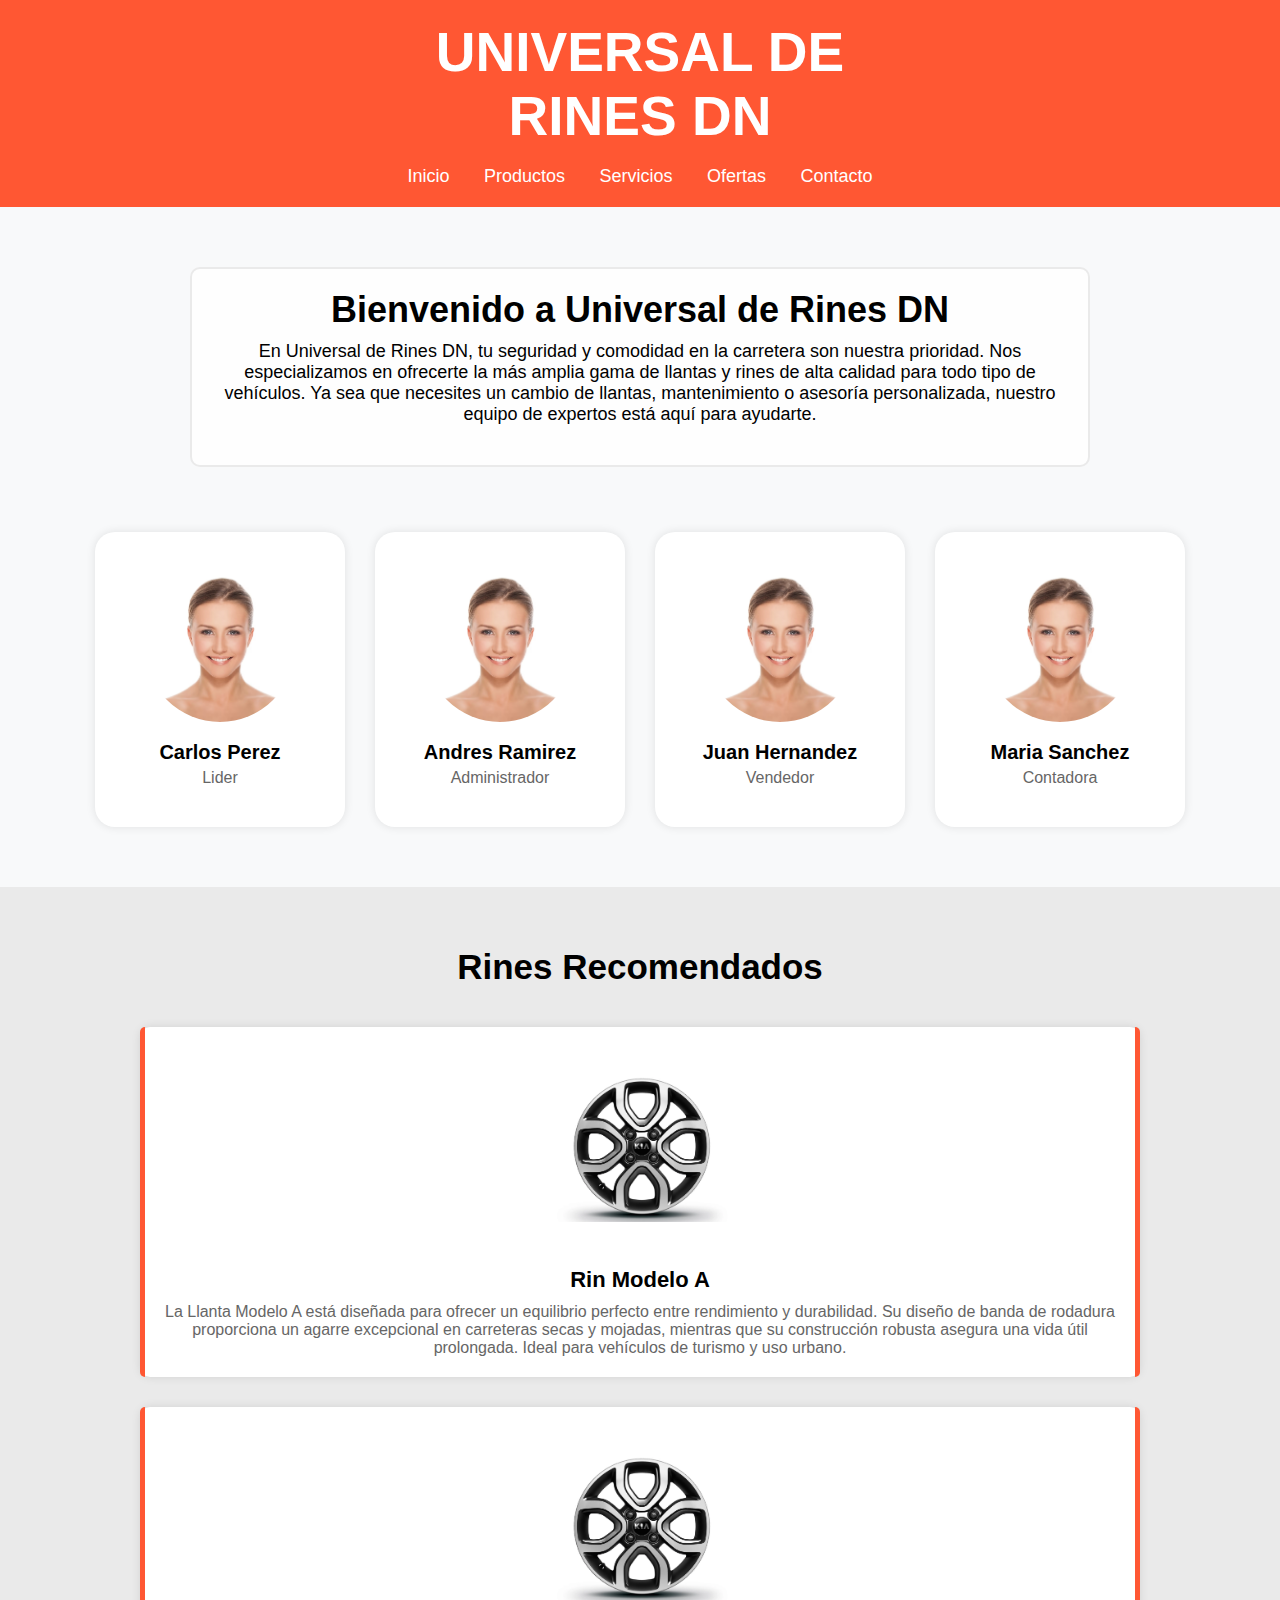
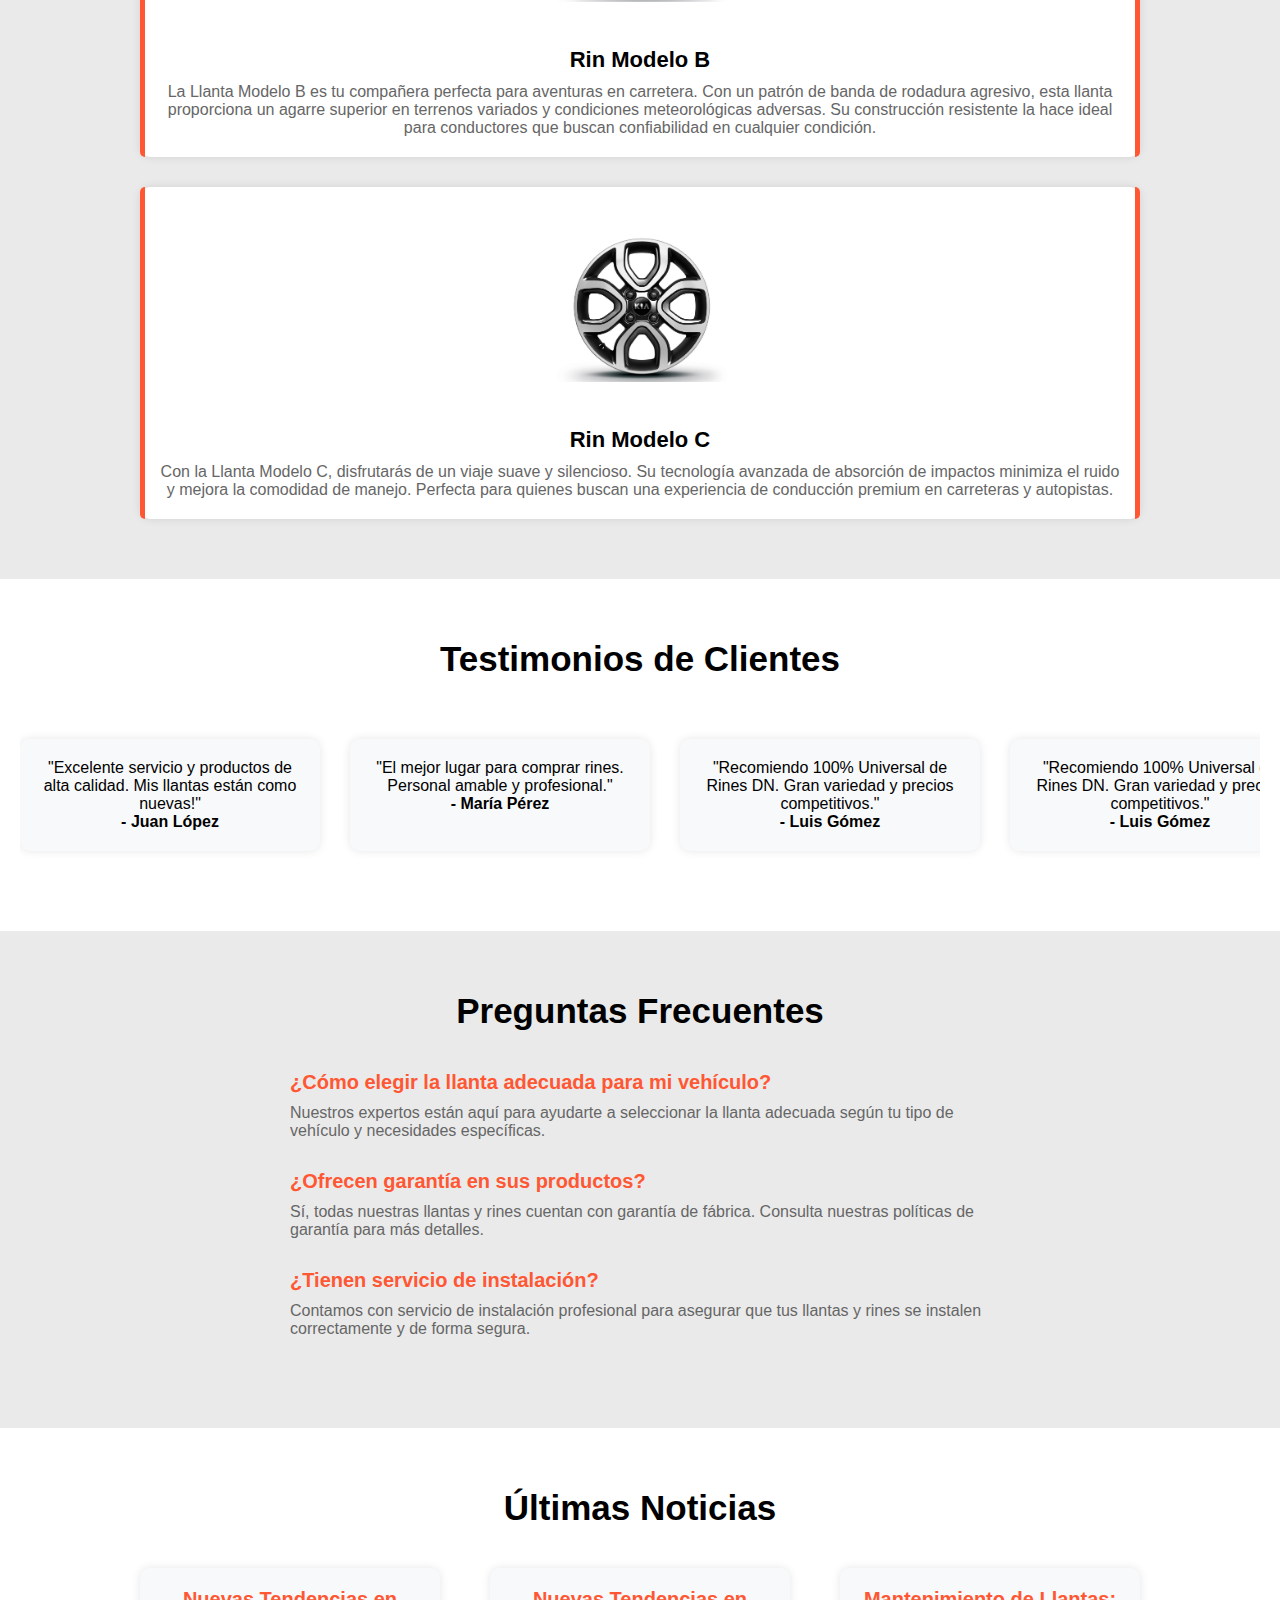
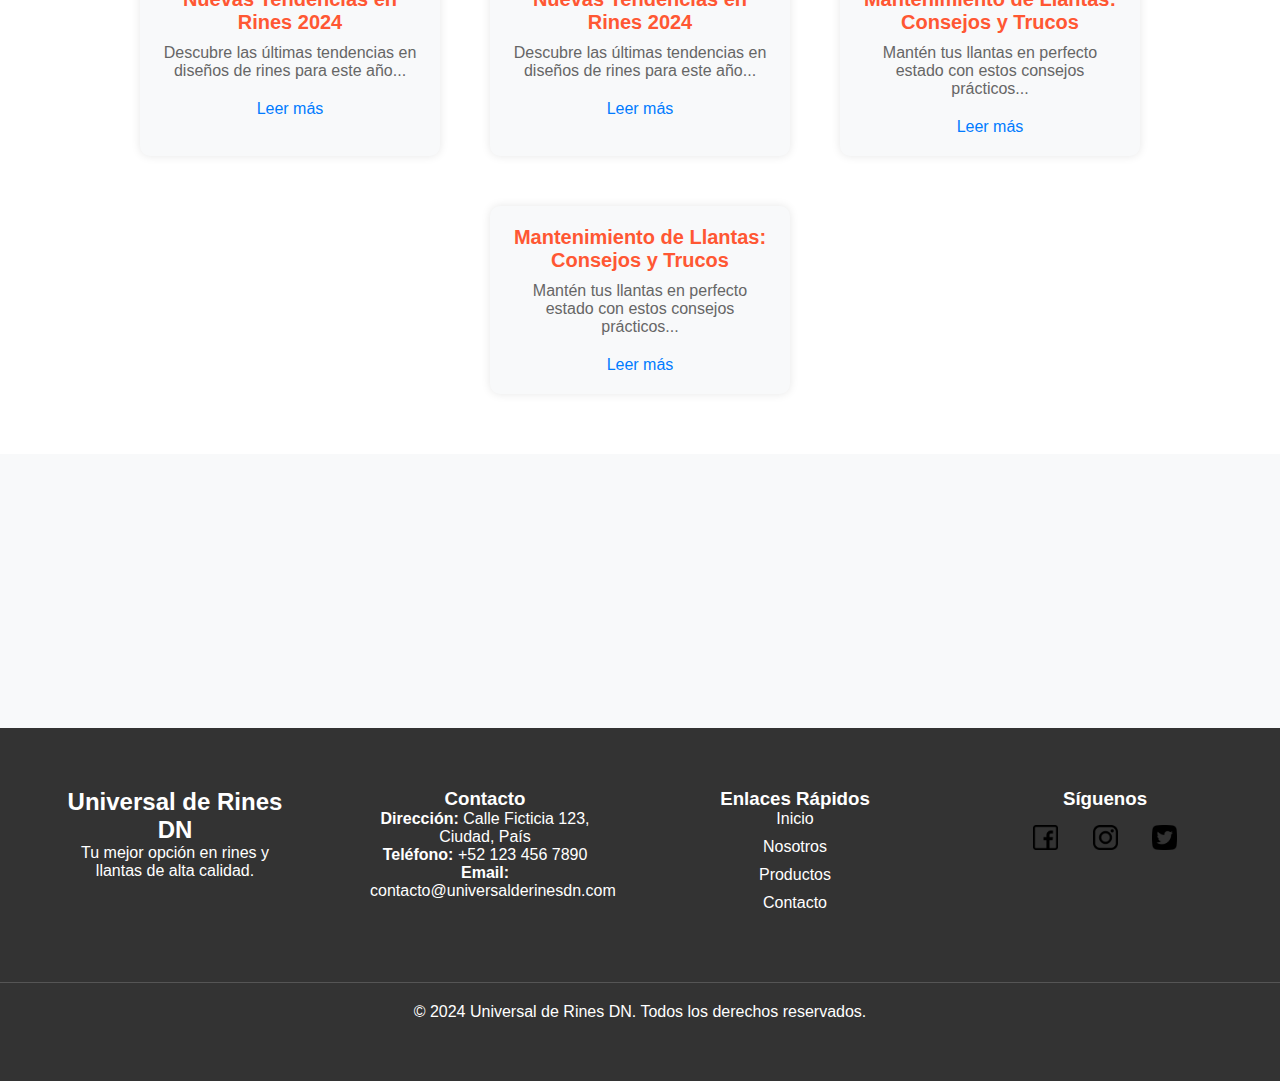
==== index.html @ 02763b5c "actualizacion compras" ====
<!DOCTYPE html>
<html lang="es">
<head> 
    <meta charset="UTF-8">
    <meta name="viewport" content="width=device-width, initial-scale=1.0">
    <title>Universal de Rines DN</title>
    <link rel="stylesheet" href="styles.css">
    <link rel="stylesheet" href="https://cdnjs.cloudflare.com/ajax/libs/font-awesome/5.15.3/css/all.min.css">
</head>
<body>
    <header>
        <div class="logo">
            <h1>UNIVERSAL DE<br> RINES DN</h1>
        </div>
        <nav>
            <ul class="menu">
                <li><a href="#inicio">Inicio</a></li>
                <li class="submenu">
                    <a href=>Productos</a>
                    <ul class="dropdown">
                        <li><a href="productos.html">Llantas</a></li>
                        <li><a href="productos2.html">Rines</a></li>
                    </ul>
                </li>
                <li><a href="#servicios">Servicios</a></li>
                <li><a href="#ofertas">Ofertas</a></li>
                <li><a href="https://api.whatsapp.com/send?phone=+573106660080&text=Hola%2C%20estoy%20interesado%20en%20los%20neum%C3%A1ticos%20y%20rines%20que%20ofrecen.
                    %20%C2%BFPodr%C3%ADan%20proporcionarme%20m%C3%A1s%20informaci%C3%B3n%20sobre%20los%20modelos%20disponibles%2C%20precios%20y%20promociones%20actuales%3F%20Gracias." target="_blank">Contacto</a></li>
            </ul>
            <div class="menu-toggle" onclick="toggleMenu()"><i class="fas fa-bars"></i></div>
        </nav>
    </header>
    <section id="inicio" class="hero">
        <div class="hero-content">
            <h2>Bienvenido a Universal de Rines DN</h2>
            <p>En Universal de Rines DN, tu seguridad y comodidad en la carretera son nuestra prioridad. Nos especializamos en ofrecerte la más amplia gama de llantas y rines de alta calidad para todo tipo de vehículos. 
                Ya sea que necesites un cambio de llantas, mantenimiento o asesoría personalizada, nuestro equipo de expertos está aquí para ayudarte.</p>
        </div>
    </section>
    <section id="empleados" class="empleados">
        <div class="empleados-grid">
            <div class="empleado">
                <img src="images/empleada.jpg" alt="Empleado 1">
                <h3>Carlos Perez</h3>
                <p>Lider</p>
            </div>
            <div class="empleado">
                <img src="images/empleada.jpg" alt="Empleado 2">
                <h3>Andres Ramirez</h3>
                <p>Administrador</p>
            </div>
            <div class="empleado">
                <img src="images/empleada.jpg" alt="Empleado 3">
                <h3>Juan Hernandez</h3>
                <p>Vendedor</p>
            </div>
            <div class="empleado">
                <img src="images/empleada.jpg" alt="Empleado 4">
                <h3>Maria Sanchez</h3>
                <p>Contadora</p>
            </div>
        </div>
    </section>
    <section id="recomendados" class="productos">
        <h1>Rines Recomendados</h1>
        <div class="productos-grid">
            <div class="producto">
                <img src="images/rin2.webp" alt="Llanta 1">
                <div class="producto-info">
                    <h3>Rin Modelo A</h3>
                    <p>La Llanta Modelo A está diseñada para ofrecer un equilibrio perfecto entre rendimiento y durabilidad. Su diseño de banda de rodadura proporciona 
                        un agarre excepcional en carreteras secas y mojadas, mientras que su construcción robusta asegura una vida útil prolongada. Ideal para vehículos de turismo 
                        y uso urbano.</p>
                </div>
            </div>
            <div class="producto">
                <img src="images/rin2.webp" alt="Llanta 2">
                <div class="producto-info">
                    <h3>Rin Modelo B</h3>
                    <p>La Llanta Modelo B es tu compañera perfecta para aventuras en carretera. Con un patrón de banda de rodadura agresivo, esta llanta proporciona un agarre superior 
                        en terrenos variados y condiciones meteorológicas adversas. Su construcción resistente la hace ideal para conductores que buscan confiabilidad en cualquier condición.</p>
                </div>
            </div>
            <div class="producto">
                <img src="images/rin2.webp" alt="Llanta 3">
                <div class="producto-info">
                    <h3>Rin Modelo C</h3>
                    <p>Con la Llanta Modelo C, disfrutarás de un viaje suave y silencioso. Su tecnología avanzada de absorción de impactos minimiza el ruido y mejora 
                        la comodidad de manejo. Perfecta para quienes buscan una experiencia de conducción premium en carreteras y autopistas.</p>
                </div>
            </div>
        </div>
    </section>
    <section id="testimonios" class="testimonios">
        <h2>Testimonios de Clientes</h2>

        <div class="carousel">
            <div class="carousel-container">
                <div class="carousel-slide">
                    <div class="testimonio">
                        <p>"Excelente servicio y productos de alta calidad. Mis llantas están como nuevas!"</p>
                        <h4>- Juan López</h4>
                    </div>
                    <div class="testimonio">
                        <p>"El mejor lugar para comprar rines. Personal amable y profesional."</p>
                        <h4>- María Pérez</h4>
                    </div>
                    <div class="testimonio">
                        <p>"Recomiendo 100% Universal de Rines DN. Gran variedad y precios competitivos."</p>
                        <h4>- Luis Gómez</h4>
                    </div>
                    <div class="testimonio">
                        <p>"Recomiendo 100% Universal de Rines DN. Gran variedad y precios competitivos."</p>
                        <h4>- Luis Gómez</h4>
                    </div>
                    <div class="testimonio">
                        <p>"Recomiendo 100% Universal de Rines DN. Gran variedad y precios competitivos."</p>
                        <h4>- Luis Gómez</h4>
                    </div>
                    <div class="testimonio">
                        <p>"Recomiendo 100% Universal de Rines DN. Gran variedad y precios competitivos."</p>
                        <h4>- Luis Gómez</h4>
                    </div>
                    <div class="testimonio">
                        <p>"Recomiendo 100% Universal de Rines DN. Gran variedad y precios competitivos."</p>
                        <h4>- Luis Gómez</h4>
                    </div>
                    <div class="testimonio">
                        <p>"Recomiendo 100% Universal de Rines DN. Gran variedad y precios competitivos."</p>
                        <h4>- Luis Gómez</h4>
                    </div>
                    <div class="testimonio">
                        <p>"Recomiendo 100% Universal de Rines DN. Gran variedad y precios competitivos."</p>
                        <h4>- Luis Gómez</h4>
                    </div>
                    <div class="testimonio">
                        <p>"Recomiendo 100% Universal de Rines DN. Gran variedad y precios competitivos."</p>
                        <h4>- Luis Gómez</h4>
                    </div>
                    <div class="testimonio">
                        <p>"Recomiendo 100% Universal de Rines DN. Gran variedad y precios competitivos."</p>
                        <h4>- Luis Gómez</h4>
                    </div>
                    <div class="testimonio">
                        <p>"Recomiendo 100% Universal de Rines DN. Gran variedad y precios competitivos."</p>
                        <h4>- Luis Gómez</h4>
                    </div>
                    <div class="testimonio">
                        <p>"Recomiendo 100% Universal de Rines DN. Gran variedad y precios competitivos."</p>
                        <h4>- Luis Gómez</h4>
                    </div>
                    <div class="testimonio">
                        <p>"Recomiendo 100% Universal de Rines DN. Gran variedad y precios competitivos."</p>
                        <h4>- Luis Gómez</h4>
                    </div>
                    <div class="testimonio">
                        <p>"Recomiendo 100% Universal de Rines DN. Gran variedad y precios competitivos."</p>
                        <h4>- Luis Gómez</h4>
                    </div>
                    <div class="testimonio">
                        <p>"Recomiendo 100% Universal de Rines DN. Gran variedad y precios competitivos."</p>
                        <h4>- Luis Gómez</h4>
                    </div>
                    <div class="testimonio">
                        <p>"Recomiendo 100% Universal de Rines DN. Gran variedad y precios competitivos."</p>
                        <h4>- Luis Gómez</h4>
                    </div>
                    <div class="testimonio">
                        <p>"Recomiendo 100% Universal de Rines DN. Gran variedad y precios competitivos."</p>
                        <h4>- zarabanda Gómez</h4>
                    </div>
                </div>
            </div>
        </div>
    </section>
    
    <section id="faq" class="faq">
        <h2>Preguntas Frecuentes</h2>
        <div class="faq-item">
            <h3>¿Cómo elegir la llanta adecuada para mi vehículo?</h3>
            <p>Nuestros expertos están aquí para ayudarte a seleccionar la llanta adecuada según tu tipo de vehículo y necesidades específicas.</p>
        </div>
        <div class="faq-item">
            <h3>¿Ofrecen garantía en sus productos?</h3>
            <p>Sí, todas nuestras llantas y rines cuentan con garantía de fábrica. Consulta nuestras políticas de garantía para más detalles.</p>
        </div>
        <div class="faq-item">
            <h3>¿Tienen servicio de instalación?</h3>
            <p>Contamos con servicio de instalación profesional para asegurar que tus llantas y rines se instalen correctamente y de forma segura.</p>
        </div>
        
    </section>
    <section id="blog" class="blog">
        <h2>Últimas Noticias</h2>
        <div class="blog-grid">
            <div class="blog-post">
                <h3>Nuevas Tendencias en Rines 2024</h3>
                <p>Descubre las últimas tendencias en diseños de rines para este año...</p>
                <a href="#">Leer más</a>
            </div>
            <div class="blog-post">
                <h3>Nuevas Tendencias en Rines 2024</h3>
                <p>Descubre las últimas tendencias en diseños de rines para este año...</p>
                <a href="#">Leer más</a>
            </div>
            <div class="blog-post">
                <h3>Mantenimiento de Llantas: Consejos y Trucos</h3>
                <p>Mantén tus llantas en perfecto estado con estos consejos prácticos...</p>
                <a href="#">Leer más</a>
            </div>
            <div class="blog-post">
                <h3>Mantenimiento de Llantas: Consejos y Trucos</h3>
                <p>Mantén tus llantas en perfecto estado con estos consejos prácticos...</p>
                <a href="#">Leer más</a>
            </div>
        </div>
    </section>
    <section id="ubicacion" class="ubicacion">
        <div class="mapa">
            <iframe src="https://www.google.com/maps/embed?pb=!1m18!1m12!1m3!1d3976.944146346082!2d-74.0933373250213!3d4.604024295370647!2m3!1f0!2f0!3f0!3m2!1i1024!2i768!4f13.1!3m3!1m2!1s0x8e3f99124526bf17%3A0x3423709b06909de4!2suniversal%20de%20rines!5e0!3m2!1ses!2sco!4v1722051240445!5m2!1ses!2sco" 
            width="1880" height="270" style="border:0;" allowfullscreen="" loading="lazy" referrerpolicy="no-referrer-when-downgrade"></iframe>
        </div>
    </section>
    <footer style="background-color: #333; color: #fff; padding: 40px 0;">
        <div style="max-width: 1200px; margin: 0 auto; display: flex; justify-content: space-between; flex-wrap: wrap; gap: 40px;">
            <!-- Logo y Nombre de la Empresa -->
            <div style="flex: 1; min-width: 250px; padding: 20px;">
                <h2>Universal de Rines DN</h2>
                <p>Tu mejor opción en rines y llantas de alta calidad.</p>
            </div>
    
            <!-- Información de Contacto -->
            <div style="flex: 1; min-width: 250px; padding: 20px;">
                <h3>Contacto</h3>
                <p><strong>Dirección:</strong> Calle Ficticia 123, Ciudad, País</p>
                <p><strong>Teléfono:</strong> +52 123 456 7890</p>
                <p><strong>Email:</strong> contacto@universalderinesdn.com</p>
            </div>
    
            <!-- Enlaces Rápidos -->
            <div style="flex: 1; min-width: 250px; padding: 20px;">
                <h3>Enlaces Rápidos</h3>
                <ul style="list-style: none; padding: 0;">
                    <li style="margin-bottom: 10px;"><a href="#home" style="color: #fff; text-decoration: none;">Inicio</a></li>
                    <li style="margin-bottom: 10px;"><a href="#about" style="color: #fff; text-decoration: none;">Nosotros</a></li>
                    <li style="margin-bottom: 10px;"><a href="#products" style="color: #fff; text-decoration: none;">Productos</a></li>
                    <li style="margin-bottom: 10px;"><a href="#contact" style="color: #fff; text-decoration: none;">Contacto</a></li>
                </ul>
            </div>
    
            <!-- Redes Sociales -->
            <div style="flex: 1; min-width: 250px; padding: 20px; text-align: center;">
                <h3>Síguenos</h3>
                <a href="https://facebook.com" target="_blank" style="margin: 0 15px; text-decoration: none;">
                    <img src="images/facebook.png" alt="Facebook" style="width: 25px; margin-top: 15px;">
                </a>
                <a href="https://instagram.com" target="_blank" style="margin: 0 15px; text-decoration: none;">
                    <img src="images/logotipo-de-instagram.png" alt="Instagram" style="width: 25px; ">
                </a>
                <a href="https://twitter.com" target="_blank" style="margin: 0 15px;">
                    <img src="images/gorjeo.png" alt="Twitter" style="width: 25px;">
                </a>
            </div>
        </div>
        
        <!-- Derechos de Autor -->
        <div style="text-align: center; padding: 20px; border-top: 1px solid #555; margin-top: 40px;">
            <p>&copy; 2024 Universal de Rines DN. Todos los derechos reservados.</p>
        </div>
    </footer>
    
    
    <script src="scripts.js"></script>

                        
</body>
</html>
---- styles.css ----
/* Reset de CSS */
* {
    margin: 0;
    padding: 0;
    box-sizing: border-box;
}

body {   
    font-family: 'Segoe UI', Tahoma, Geneva, Verdana, sans-serif;
    background-color: #f8f9fa;
}
/*holaa */
header {
    background-color: #FF5733;
    color: #fff;
    padding: 20px 0;
    position: relative;
}

.logo {
    text-align: center;
    margin-bottom: 18px;
}

.logo h1 {
    font-size: 55px;
    margin: 0;
}

nav {
    text-align: center;
}

.menu {
    list-style-type: none;
    padding: 0;
}

.menu li {
    display: inline-block;
    margin: 0 15px;
    position: relative;
}

.menu a {
    color: #fff;
    text-decoration: none;
    font-size: 18px;
    transition: color 0.3s ease;
}

.menu a:hover {
    color: #ffc107;
}

/* Menu Toggle for Mobile */
.menu-toggle {
    display: none;
    color: #fff;
    font-size: 24px;
    cursor: pointer;
    position: absolute;
    left: 20px;
    top: 1px;
}

@media (max-width: 768px) {
    .menu li {
        display: block;
        margin: 10px 0;
    }
    
    .menu {
        display: none;
    }
    
    .menu.active {
        display: block;
        background-color: #FF5733;
        padding: 20px 0;
    }

    .menu-toggle {
        display: block;
    }
}

/* Animation for hover effect */
.menu li::after {
    content: '';
    display: block;
    width: 0;
    height: 2px;
    background: #ffc107;
    transition: width .3s;
    position: absolute;
    bottom: -5px;
    left: 0;
}

.menu li:hover::after {
    width: 100%;
}

.submenu:hover .dropdown {
    display: block;
    opacity: 1;
    transform: translateY(0);
}

.dropdown {
    display: none;
    position: absolute;
    top: 100%;
    left: 0;
    background-color: #fff;
    box-shadow: 0px 8px 16px rgba(0, 0, 0, 0.2);
    list-style: none;
    padding: 10px 0;
    opacity: 0;
    transform: translateY(-10px);
    transition: opacity 0.3s ease, transform 0.3s ease;
}

.dropdown li {
    margin: 0;
}

.dropdown li a {
    padding: 10px 20px;
    display: block;
    color: #333;
}

.dropdown li a:hover {
    background-color: #f0f0f0;
}
/* Hero Section */
.hero {
    color: #000;
    text-align: center;
    padding: 60px 20px;
}

.hero-content {
    max-width: 900px;
    margin: 0 auto;
    background-color: rgba(255, 255, 255, 0.8);
    padding: 20px;
    border-radius: 10px;
    border: 2px solid #EAEAEA;
}

.hero h2 {
    font-size: 36px;
    margin-bottom: 10px;
}

.hero p {
    font-size: 18px;
    margin-bottom: 20px;
    text-align: center;
}

/* Estilo para la sección de empleados */
.empleados {
    text-align: center;
    padding: 60px 20px;
    margin-top: -55px;
}

.empleados-grid {
    display: flex;
    justify-content: center;
    flex-wrap: wrap;
    gap: 30px;
}

.empleado {
    background: #fff;
    border-radius: 20px;
    box-shadow: 0 0 10px rgba(0, 0, 0, 0.1);
    padding: 40px;
    text-align: center;
    flex: 1;
    min-width: 200px;
    max-width: 250px;
    transition: transform 0.3s ease;
}

.empleado:hover {
    transform: scale(1.05);
}

.empleado img {
    border-radius: 50%;
    width: 150px;
    height: 150px;
    object-fit: cover;
    margin-bottom: 15px;
    transition: transform 0.3s ease;
}

.empleado:hover img {
    transform: scale(1.1);
}

.empleado h3 {
    font-size: 20px;
    margin-bottom: 5px;
}

.empleado p {
    font-size: 16px;
    color: #666;
}

/* Estilo para la sección de productos */
.productos {
    position: relative;
    padding: 60px 10px;
    text-align: center;
    background-color: #EAEAEA;
}

.productos h1 {
    font-size: 35px;
    text-align: center;
    margin-bottom: 40px;
}

.productos-grid {
    display: flex;
    flex-wrap: wrap;
    gap: 30px;
    justify-content: center;
}

.producto {
    position: relative; /* Para que los pseudo-elementos se posicionen en relación al contenedor */
    display: flex;
    align-items: center;
    background: #fff;
    border-radius: 10px;
    box-shadow: 0 0 10px rgba(0, 0, 0, 0.1);
    padding: 20px;
    max-width: 1000px;
    margin: 0 auto;
    flex-direction: column;
    transition: transform 0.3s ease;
}

.producto::before,
.producto::after {
    content: '';
    position: absolute;
    top: 0;
    bottom: 0;
    width: 5px; /* Grosor de la línea */
    background-color: #FF5733; /* Color de la línea */
}

.producto::before {
    left: 0;
    border-radius: 10px 0 0 10px; /* Redondeo del borde para coincidir con el contenedor */
}

.producto::after {
    right: 0;
    border-radius: 0 10px 10px 0; /* Redondeo del borde para coincidir con el contenedor */
}

.producto:hover {
    transform: scale(1.05);
}

.producto img {
    width: 200px;
    height: 200px;
    object-fit: contain;
    border-radius: 10px;
    margin-bottom: 20px;
}

.producto-info {
    flex: 1;
    text-align: center;
}

.producto-info h3 {
    font-size: 22px;
    margin-bottom: 10px;
}

.producto-info p {
    font-size: 16px;
    color: #666;
}

/* Testimonios */
.testimonios {
    background: #fff;
    padding: 60px 20px;
    text-align: center;
    position: relative;
}

.testimonios h2 {
    font-size: 35px;
    text-align: center;
    margin-bottom: 40px;
}

.carousel {
    position: relative;
    width: 100%;
    overflow: hidden;
    padding: 20px 0;
    box-sizing: border-box;
}

.carousel-container {
    display: flex;
}

.carousel-slide {
    display: flex;
    transition: transform 0.5s ease;
    width: calc(300px * 5 + 30px * 4);
}

.testimonio {
    min-width: 300px;
    margin-right: 30px;
    background: #f8f9fa;
    border-radius: 10px;
    padding: 20px;
    box-shadow: 0 0 10px rgba(0, 0, 0, 0.1);
    transition: transform 0.3s ease;
}

.testimonio:hover {
    transform: scale(1.05);
}

/* Galería */
.galeria {
    background: #EAEAEA;
    padding: 60px 20px;
    text-align: center;
}

.galeria-grid {
    display: flex;
    flex-wrap: wrap;
    gap: 10px;
    justify-content: center;
}

.galeria img {
    width: 200px;
    height: 150px;
    object-fit: cover;
    border-radius: 10px;
    transition: transform 0.3s ease;
}

.galeria img:hover {
    transform: scale(1.1);
}

/* Preguntas Frecuentes */
.faq {
    background: #EAEAEA;
    padding: 60px 20px;
}

.faq-item {
    max-width: 700px;
    margin: 0 auto 30px;
    text-align: left;
}

.faq h2{
    font-size: 35px;
    text-align: center;
    margin-bottom: 40px;
}

.faq-item h3 {
    font-size: 20px;
    margin-bottom: 10px;
    color: #FF5733;
}

.faq-item p {
    font-size: 16px;
    color: #666;
}

/* Ubicación */
.ubicacion {
    background: #f8f9fa;
    padding: 0 1px;  /* Ajuste de padding */
    text-align: center;
}

.ubicacion .mapa {
    margin-bottom: 0;  /* Eliminar margen inferior */
}

/* Media query para pantallas con ancho máximo de 768px */
@media (max-width: 768px) {
    .ubicacion .mapa iframe {
        width: 100%; /* Ajustar el ancho del iframe al 100% del contenedor */
        height: auto; /* Ajustar la altura automáticamente para mantener la proporción */
    }
}
/* Blog */
.blog {
    background: #fff;
    padding: 60px 20px;
    text-align: center;
}

.blog h2{
    font-size: 35px;
    text-align: center;
    margin-bottom: 40px;
}

.blog-grid {
    display: flex;
    justify-content: center;
    flex-wrap: wrap;
    gap: 50px;
}

.blog-post {
    max-width: 300px;
    background: #f8f9fa;
    border-radius: 10px;
    padding: 20px;
    box-shadow: 0 0 10px rgba(0, 0, 0, 0.1);
    transition: transform 0.3s ease;
}

.blog-post:hover {
    transform: scale(1.05);
}

.blog-post h3 {
    font-size: 20px;
    margin-bottom: 10px;
    color: #FF5733;
}

.blog-post p {
    font-size: 16px;
    color: #666;
    margin-bottom: 20px;
}

.blog-post a {
    font-size: 16px;
    color: #007BFF;
    text-decoration: none;
}

.blog-post a:hover {
    text-decoration: underline;
}

/* Footer */
footer {
    background-color: #333;
    color: #fff;
    padding: 20px 0;
    text-align: center;
}

footer a {
    color: #fff;
    text-decoration: none;
    margin: 0 10px;
    transition: color 0.3s ease;
}

footer a:hover {
    color: #ffc107;
}

/* Redes sociales */
footer .social-icons {
    margin-top: 20px;
}

footer .social-icons a {
    font-size: 24px;
    margin: 0 10px;
    color: #fff;
    transition: color 0.3s ease;
}

footer .social-icons a:hover {
    color: #ffc107;
}
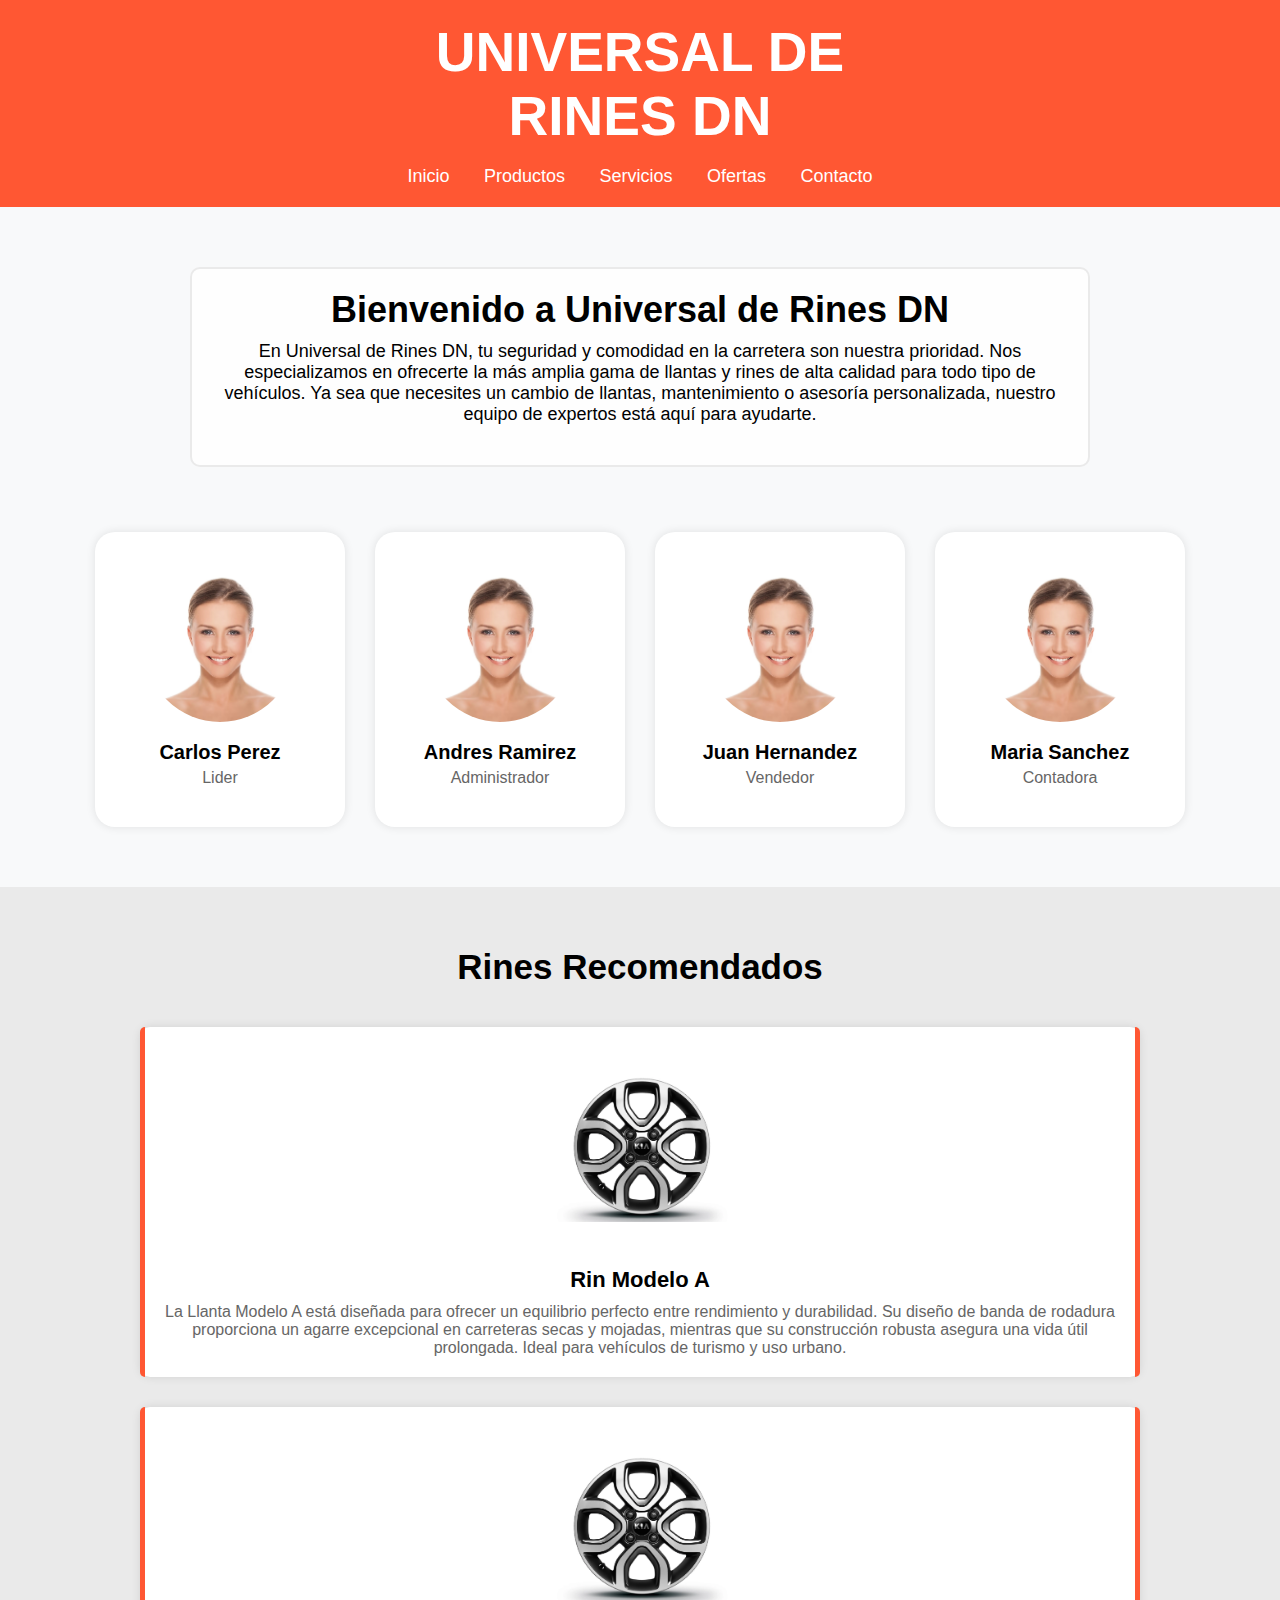
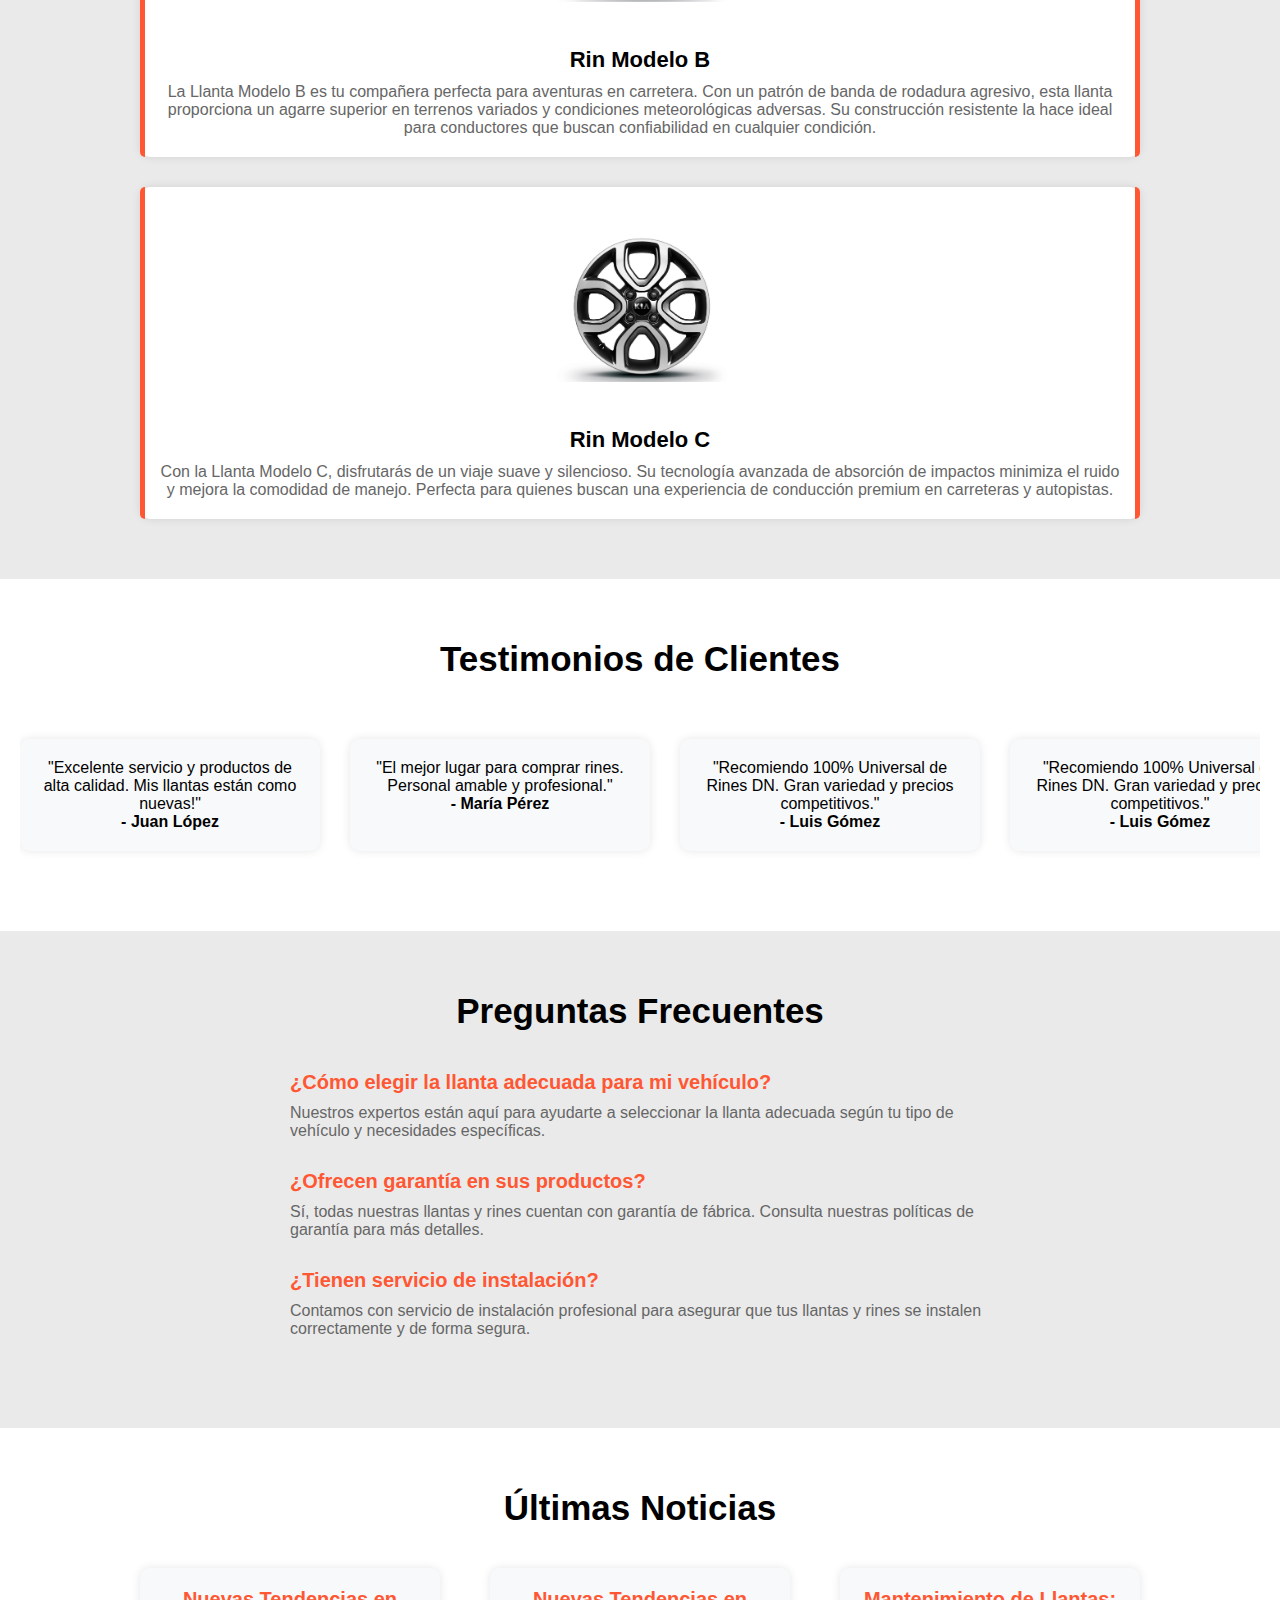
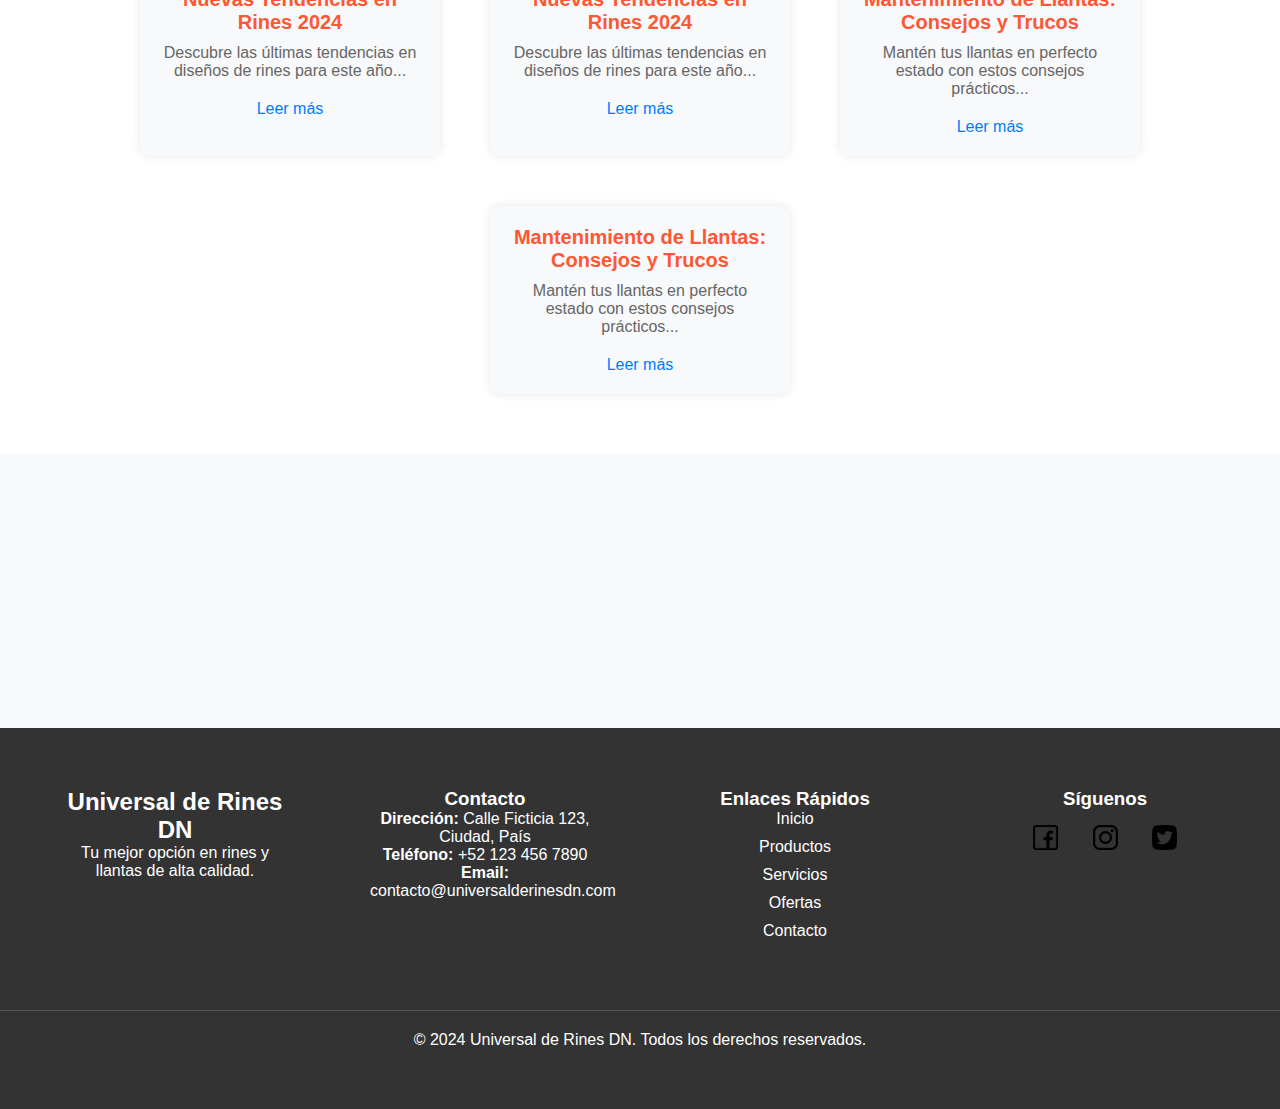
==== commit a8947a8d: "actualizacion compras rines y llantas" ====
--- a/index.html
+++ b/index.html
@@ -242,8 +242,9 @@
                 <h3>Enlaces Rápidos</h3>
                 <ul style="list-style: none; padding: 0;">
                     <li style="margin-bottom: 10px;"><a href="#home" style="color: #fff; text-decoration: none;">Inicio</a></li>
-                    <li style="margin-bottom: 10px;"><a href="#about" style="color: #fff; text-decoration: none;">Nosotros</a></li>
-                    <li style="margin-bottom: 10px;"><a href="#products" style="color: #fff; text-decoration: none;">Productos</a></li>
+                    <li style="margin-bottom: 10px;"><a href="#about" style="color: #fff; text-decoration: none;">Productos</a></li>
+                    <li style="margin-bottom: 10px;"><a href="#products" style="color: #fff; text-decoration: none;">Servicios</a></li>
+                    <li style="margin-bottom: 10px;"><a href="#contact" style="color: #fff; text-decoration: none;">Ofertas</a></li>
                     <li style="margin-bottom: 10px;"><a href="#contact" style="color: #fff; text-decoration: none;">Contacto</a></li>
                 </ul>
             </div>
@@ -251,7 +252,7 @@
             <!-- Redes Sociales -->
             <div style="flex: 1; min-width: 250px; padding: 20px; text-align: center;">
                 <h3>Síguenos</h3>
-                <a href="https://facebook.com" target="_blank" style="margin: 0 15px; text-decoration: none;">
+                <a href="https://www.facebook.com/RINES.DN/" target="_blank" style="margin: 0 15px; text-decoration: none;">
                     <img src="images/facebook.png" alt="Facebook" style="width: 25px; margin-top: 15px;">
                 </a>
                 <a href="https://instagram.com" target="_blank" style="margin: 0 15px; text-decoration: none;">
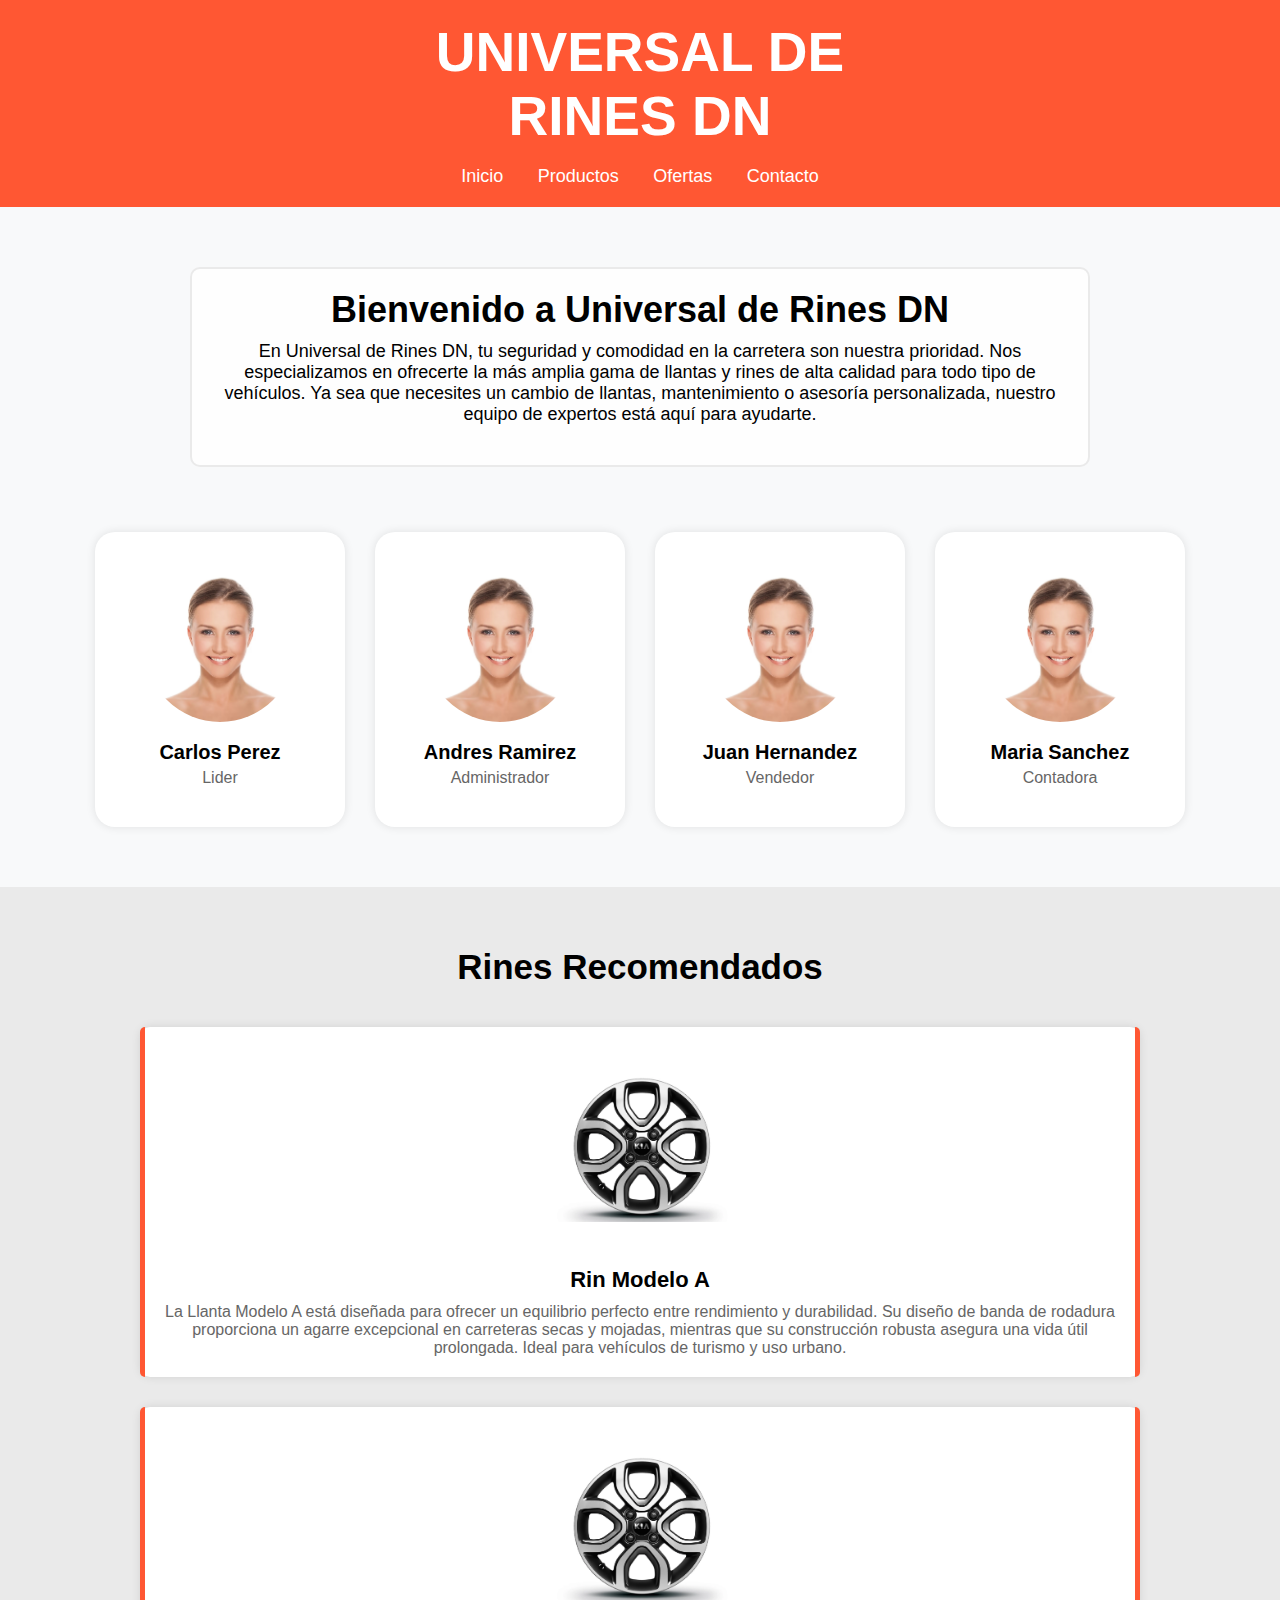
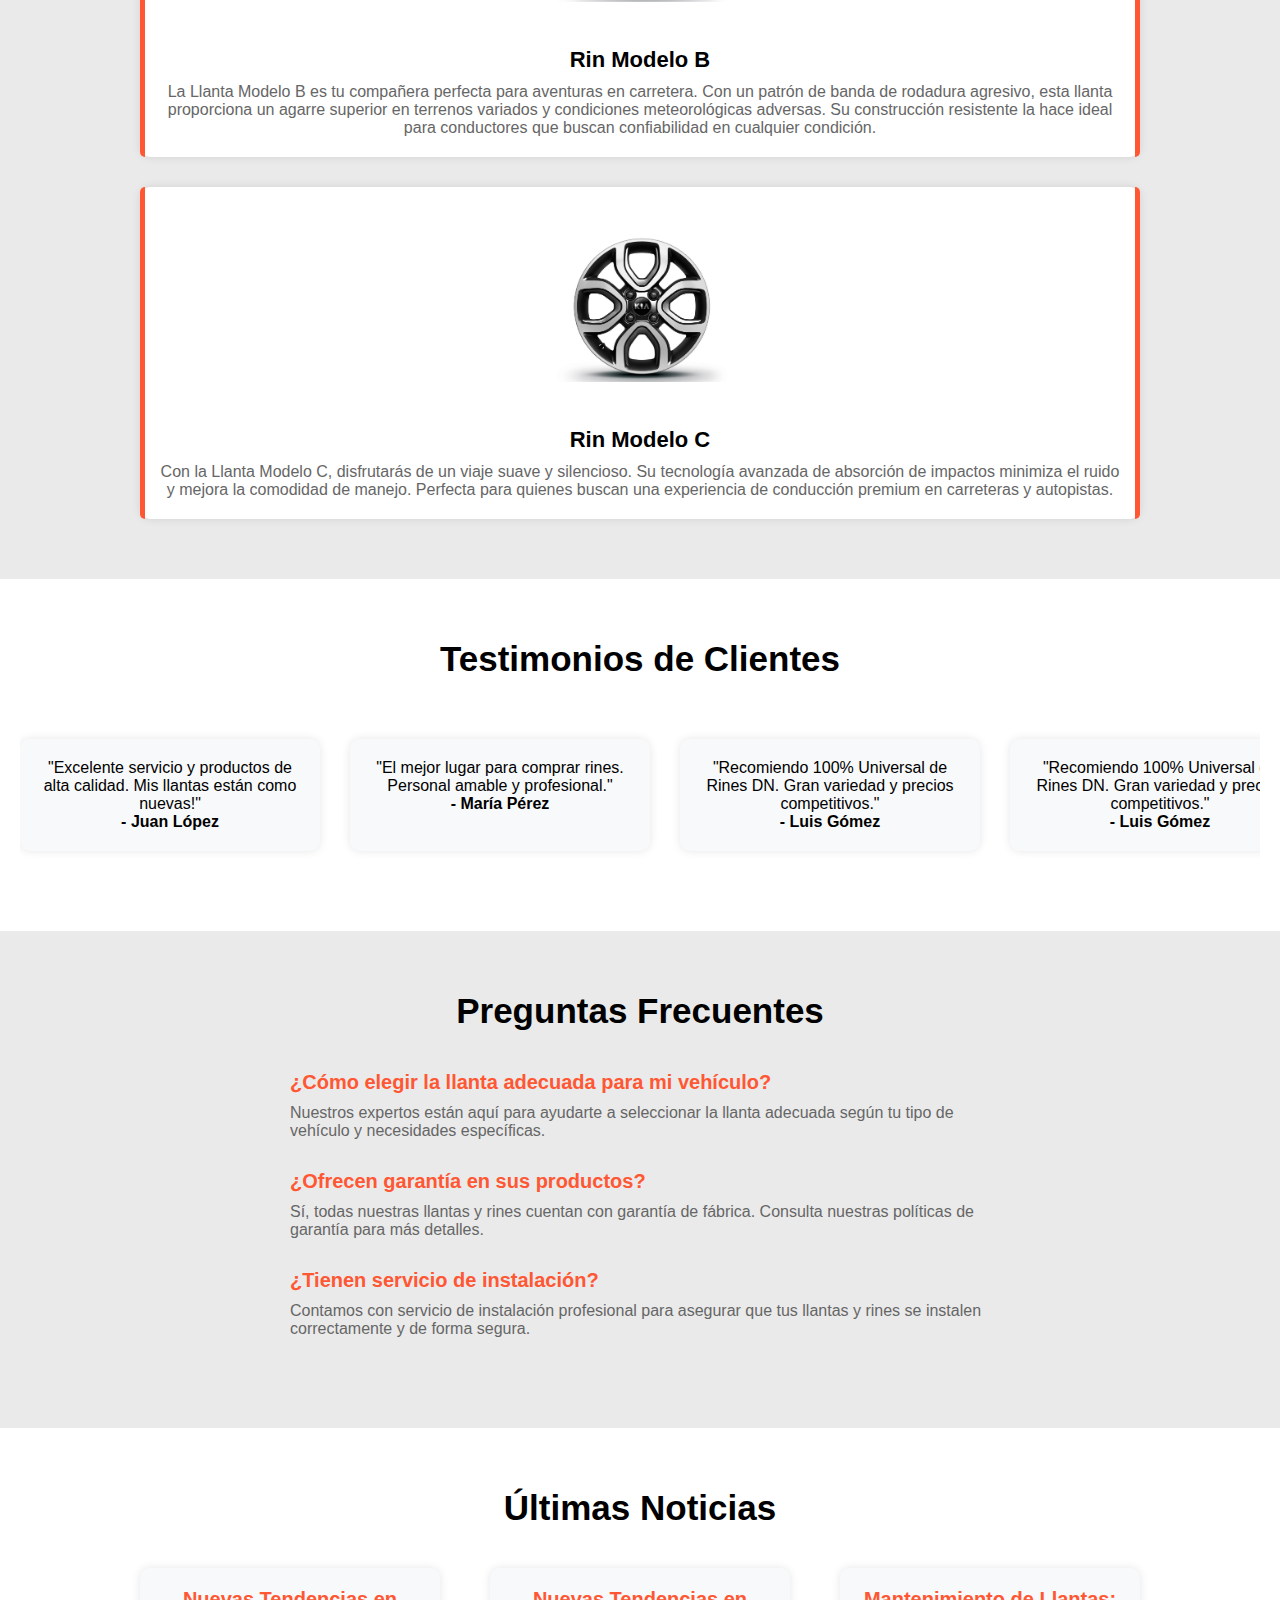
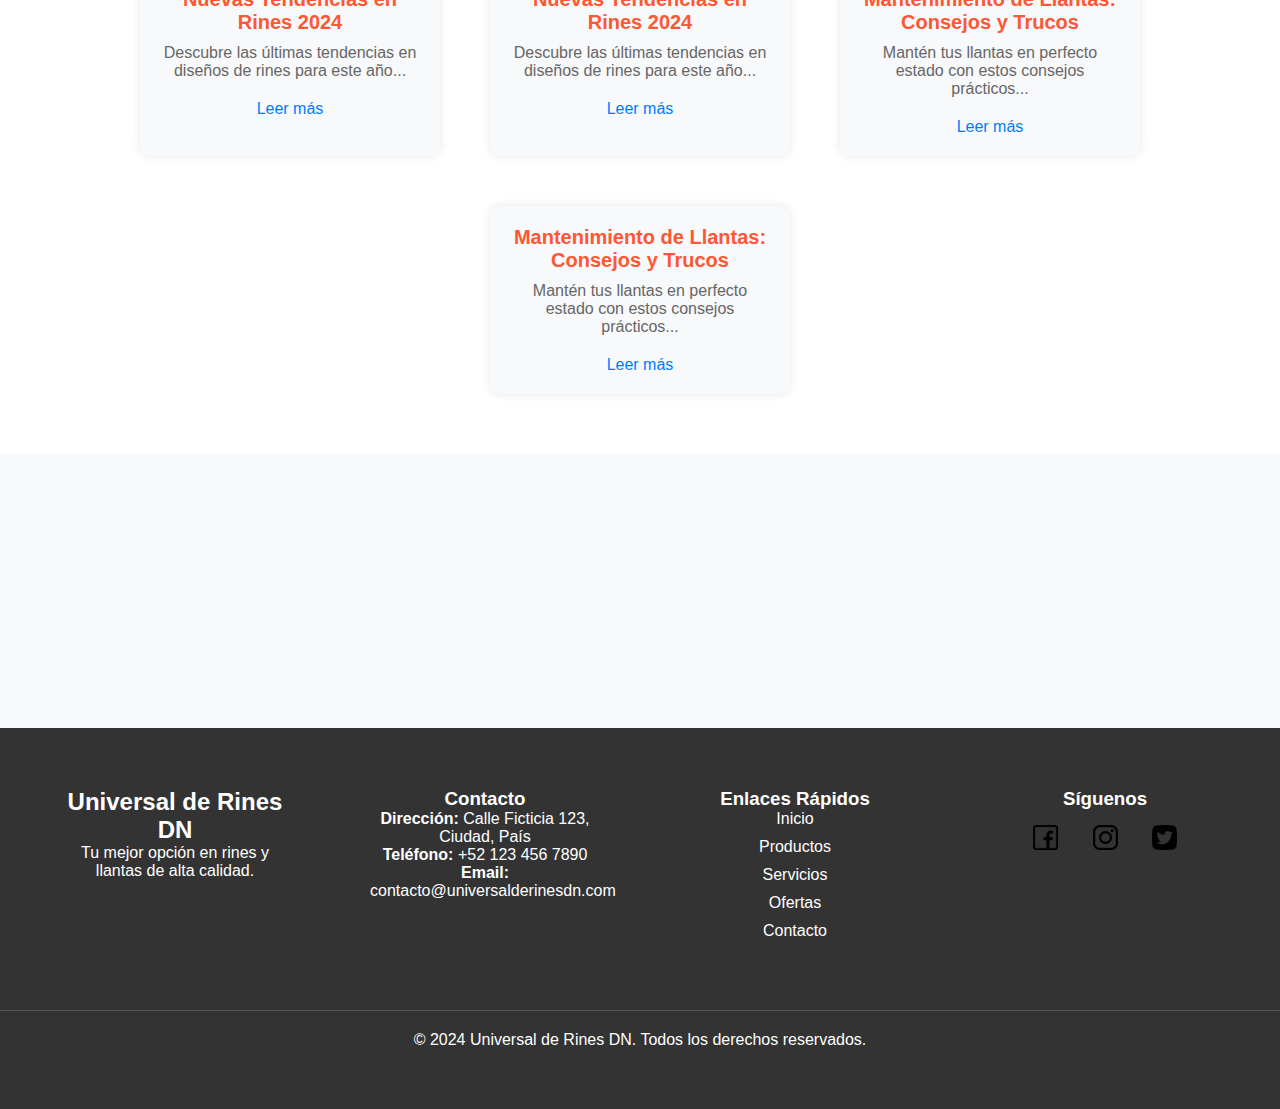
==== commit 7a5c1a38: "version final" ====
--- a/index.html
+++ b/index.html
@@ -22,7 +22,6 @@
                         <li><a href="productos2.html">Rines</a></li>
                     </ul>
                 </li>
-                <li><a href="#servicios">Servicios</a></li>
                 <li><a href="#ofertas">Ofertas</a></li>
                 <li><a href="https://api.whatsapp.com/send?phone=+573106660080&text=Hola%2C%20estoy%20interesado%20en%20los%20neum%C3%A1ticos%20y%20rines%20que%20ofrecen.
                     %20%C2%BFPodr%C3%ADan%20proporcionarme%20m%C3%A1s%20informaci%C3%B3n%20sobre%20los%20modelos%20disponibles%2C%20precios%20y%20promociones%20actuales%3F%20Gracias." target="_blank">Contacto</a></li>
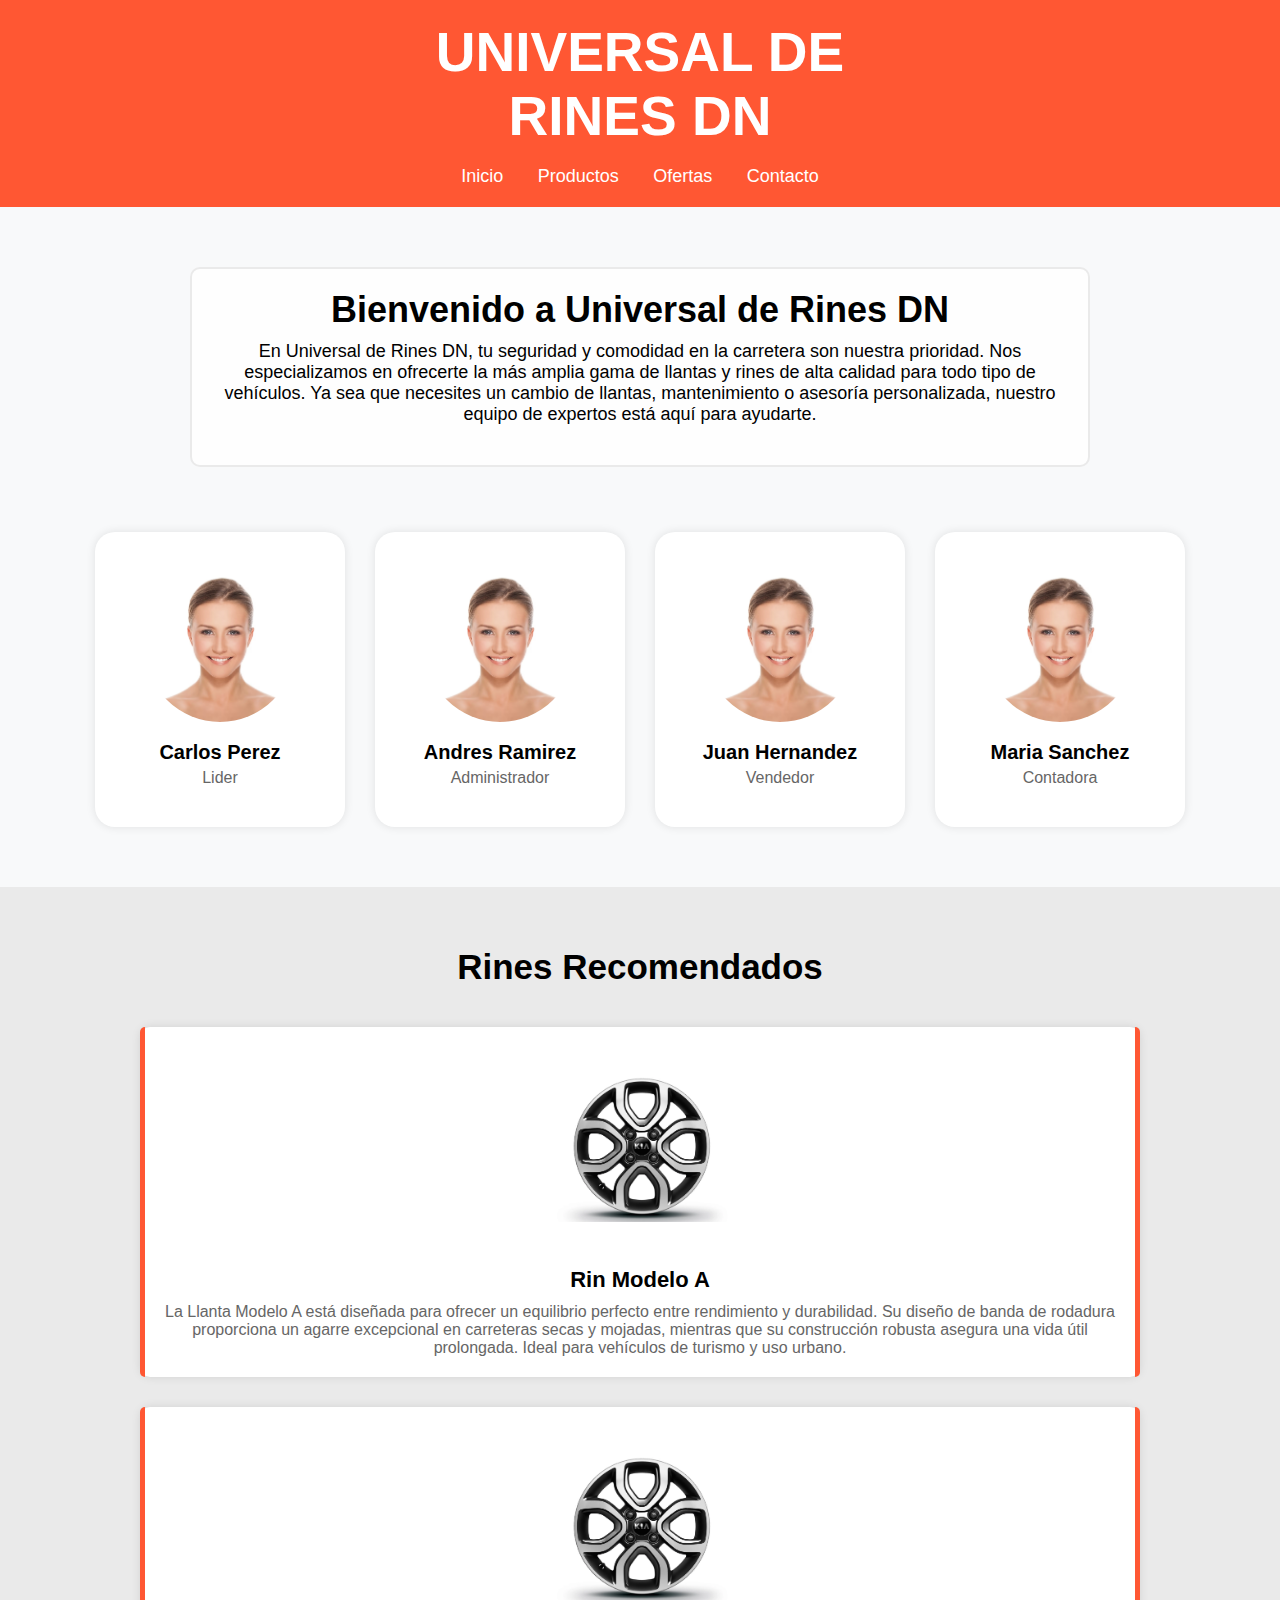
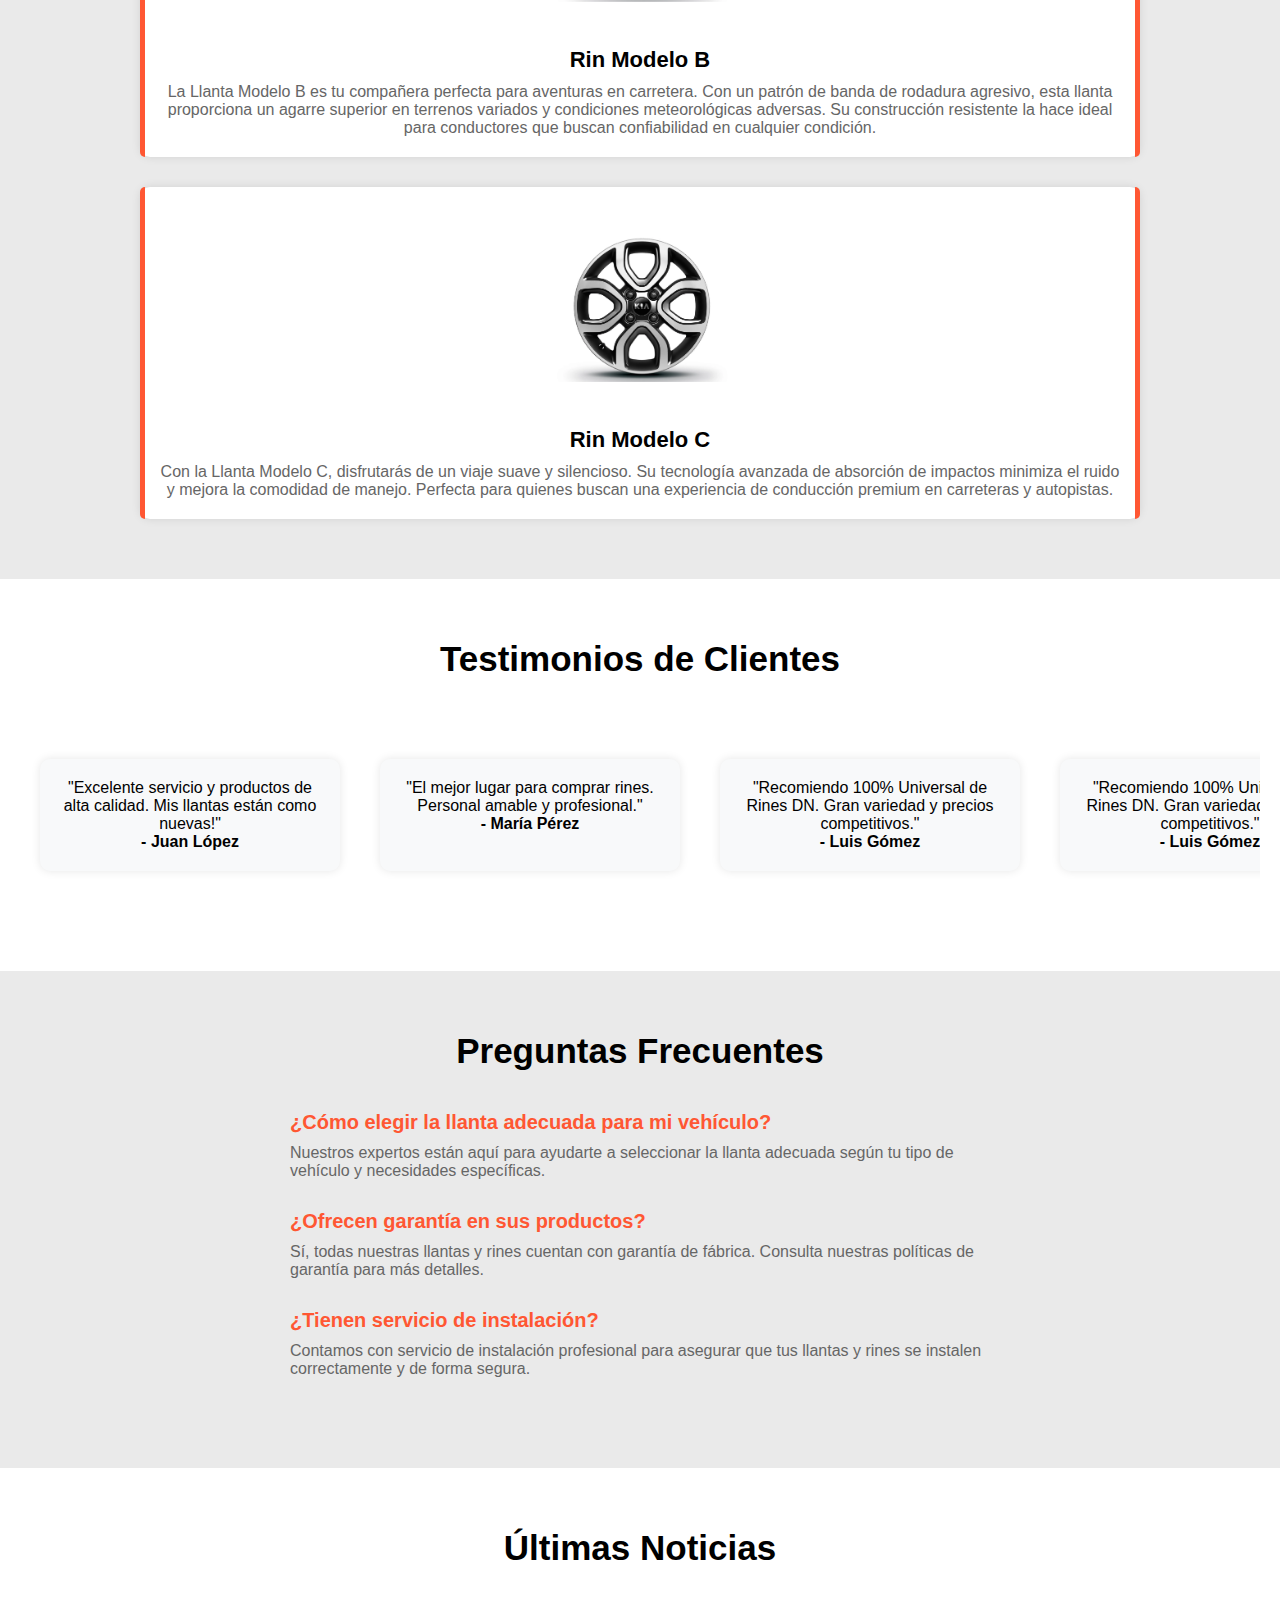
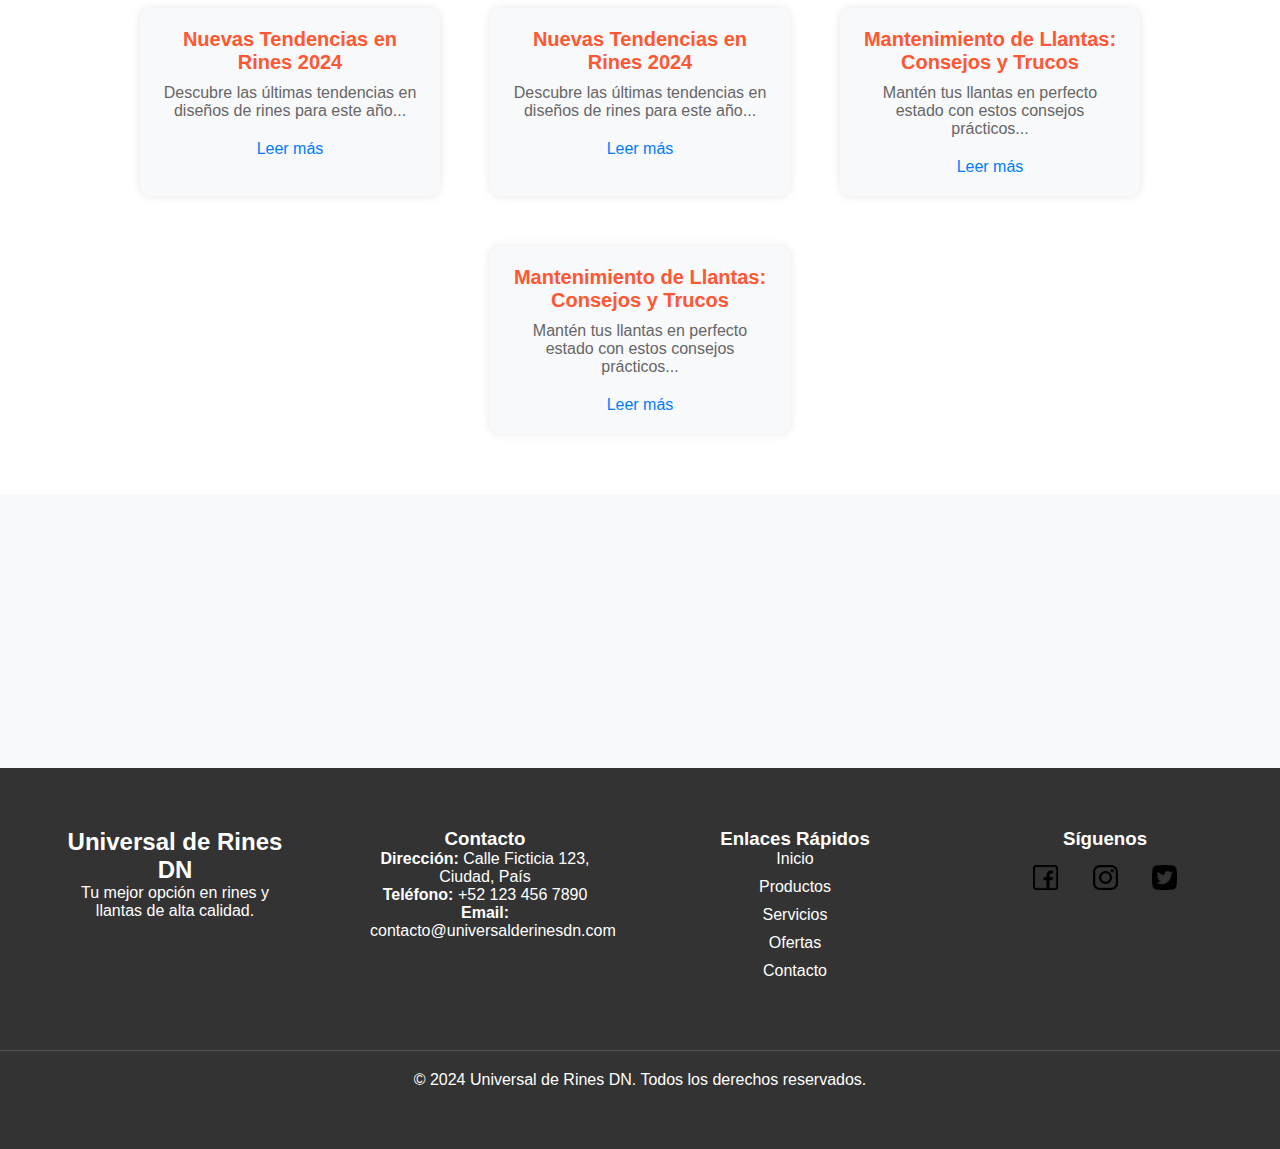
==== commit 446b669c: "Cambios responsive index" ====
--- a/index.html
+++ b/index.html
@@ -1,277 +1,277 @@
-<!DOCTYPE html>
-<html lang="es">
-<head> 
-    <meta charset="UTF-8">
-    <meta name="viewport" content="width=device-width, initial-scale=1.0">
-    <title>Universal de Rines DN</title>
-    <link rel="stylesheet" href="styles.css">
-    <link rel="stylesheet" href="https://cdnjs.cloudflare.com/ajax/libs/font-awesome/5.15.3/css/all.min.css">
-</head>
-<body>
-    <header>
-        <div class="logo">
-            <h1>UNIVERSAL DE<br> RINES DN</h1>
-        </div>
-        <nav>
-            <ul class="menu">
-                <li><a href="#inicio">Inicio</a></li>
-                <li class="submenu">
-                    <a href=>Productos</a>
-                    <ul class="dropdown">
-                        <li><a href="productos.html">Llantas</a></li>
-                        <li><a href="productos2.html">Rines</a></li>
-                    </ul>
-                </li>
-                <li><a href="#ofertas">Ofertas</a></li>
-                <li><a href="https://api.whatsapp.com/send?phone=+573106660080&text=Hola%2C%20estoy%20interesado%20en%20los%20neum%C3%A1ticos%20y%20rines%20que%20ofrecen.
-                    %20%C2%BFPodr%C3%ADan%20proporcionarme%20m%C3%A1s%20informaci%C3%B3n%20sobre%20los%20modelos%20disponibles%2C%20precios%20y%20promociones%20actuales%3F%20Gracias." target="_blank">Contacto</a></li>
-            </ul>
-            <div class="menu-toggle" onclick="toggleMenu()"><i class="fas fa-bars"></i></div>
-        </nav>
-    </header>
-    <section id="inicio" class="hero">
-        <div class="hero-content">
-            <h2>Bienvenido a Universal de Rines DN</h2>
-            <p>En Universal de Rines DN, tu seguridad y comodidad en la carretera son nuestra prioridad. Nos especializamos en ofrecerte la más amplia gama de llantas y rines de alta calidad para todo tipo de vehículos. 
-                Ya sea que necesites un cambio de llantas, mantenimiento o asesoría personalizada, nuestro equipo de expertos está aquí para ayudarte.</p>
-        </div>
-    </section>
-    <section id="empleados" class="empleados">
-        <div class="empleados-grid">
-            <div class="empleado">
-                <img src="images/empleada.jpg" alt="Empleado 1">
-                <h3>Carlos Perez</h3>
-                <p>Lider</p>
-            </div>
-            <div class="empleado">
-                <img src="images/empleada.jpg" alt="Empleado 2">
-                <h3>Andres Ramirez</h3>
-                <p>Administrador</p>
-            </div>
-            <div class="empleado">
-                <img src="images/empleada.jpg" alt="Empleado 3">
-                <h3>Juan Hernandez</h3>
-                <p>Vendedor</p>
-            </div>
-            <div class="empleado">
-                <img src="images/empleada.jpg" alt="Empleado 4">
-                <h3>Maria Sanchez</h3>
-                <p>Contadora</p>
-            </div>
-        </div>
-    </section>
-    <section id="recomendados" class="productos">
-        <h1>Rines Recomendados</h1>
-        <div class="productos-grid">
-            <div class="producto">
-                <img src="images/rin2.webp" alt="Llanta 1">
-                <div class="producto-info">
-                    <h3>Rin Modelo A</h3>
-                    <p>La Llanta Modelo A está diseñada para ofrecer un equilibrio perfecto entre rendimiento y durabilidad. Su diseño de banda de rodadura proporciona 
-                        un agarre excepcional en carreteras secas y mojadas, mientras que su construcción robusta asegura una vida útil prolongada. Ideal para vehículos de turismo 
-                        y uso urbano.</p>
-                </div>
-            </div>
-            <div class="producto">
-                <img src="images/rin2.webp" alt="Llanta 2">
-                <div class="producto-info">
-                    <h3>Rin Modelo B</h3>
-                    <p>La Llanta Modelo B es tu compañera perfecta para aventuras en carretera. Con un patrón de banda de rodadura agresivo, esta llanta proporciona un agarre superior 
-                        en terrenos variados y condiciones meteorológicas adversas. Su construcción resistente la hace ideal para conductores que buscan confiabilidad en cualquier condición.</p>
-                </div>
-            </div>
-            <div class="producto">
-                <img src="images/rin2.webp" alt="Llanta 3">
-                <div class="producto-info">
-                    <h3>Rin Modelo C</h3>
-                    <p>Con la Llanta Modelo C, disfrutarás de un viaje suave y silencioso. Su tecnología avanzada de absorción de impactos minimiza el ruido y mejora 
-                        la comodidad de manejo. Perfecta para quienes buscan una experiencia de conducción premium en carreteras y autopistas.</p>
-                </div>
-            </div>
-        </div>
-    </section>
-    <section id="testimonios" class="testimonios">
-        <h2>Testimonios de Clientes</h2>
-
-        <div class="carousel">
-            <div class="carousel-container">
-                <div class="carousel-slide">
-                    <div class="testimonio">
-                        <p>"Excelente servicio y productos de alta calidad. Mis llantas están como nuevas!"</p>
-                        <h4>- Juan López</h4>
-                    </div>
-                    <div class="testimonio">
-                        <p>"El mejor lugar para comprar rines. Personal amable y profesional."</p>
-                        <h4>- María Pérez</h4>
-                    </div>
-                    <div class="testimonio">
-                        <p>"Recomiendo 100% Universal de Rines DN. Gran variedad y precios competitivos."</p>
-                        <h4>- Luis Gómez</h4>
-                    </div>
-                    <div class="testimonio">
-                        <p>"Recomiendo 100% Universal de Rines DN. Gran variedad y precios competitivos."</p>
-                        <h4>- Luis Gómez</h4>
-                    </div>
-                    <div class="testimonio">
-                        <p>"Recomiendo 100% Universal de Rines DN. Gran variedad y precios competitivos."</p>
-                        <h4>- Luis Gómez</h4>
-                    </div>
-                    <div class="testimonio">
-                        <p>"Recomiendo 100% Universal de Rines DN. Gran variedad y precios competitivos."</p>
-                        <h4>- Luis Gómez</h4>
-                    </div>
-                    <div class="testimonio">
-                        <p>"Recomiendo 100% Universal de Rines DN. Gran variedad y precios competitivos."</p>
-                        <h4>- Luis Gómez</h4>
-                    </div>
-                    <div class="testimonio">
-                        <p>"Recomiendo 100% Universal de Rines DN. Gran variedad y precios competitivos."</p>
-                        <h4>- Luis Gómez</h4>
-                    </div>
-                    <div class="testimonio">
-                        <p>"Recomiendo 100% Universal de Rines DN. Gran variedad y precios competitivos."</p>
-                        <h4>- Luis Gómez</h4>
-                    </div>
-                    <div class="testimonio">
-                        <p>"Recomiendo 100% Universal de Rines DN. Gran variedad y precios competitivos."</p>
-                        <h4>- Luis Gómez</h4>
-                    </div>
-                    <div class="testimonio">
-                        <p>"Recomiendo 100% Universal de Rines DN. Gran variedad y precios competitivos."</p>
-                        <h4>- Luis Gómez</h4>
-                    </div>
-                    <div class="testimonio">
-                        <p>"Recomiendo 100% Universal de Rines DN. Gran variedad y precios competitivos."</p>
-                        <h4>- Luis Gómez</h4>
-                    </div>
-                    <div class="testimonio">
-                        <p>"Recomiendo 100% Universal de Rines DN. Gran variedad y precios competitivos."</p>
-                        <h4>- Luis Gómez</h4>
-                    </div>
-                    <div class="testimonio">
-                        <p>"Recomiendo 100% Universal de Rines DN. Gran variedad y precios competitivos."</p>
-                        <h4>- Luis Gómez</h4>
-                    </div>
-                    <div class="testimonio">
-                        <p>"Recomiendo 100% Universal de Rines DN. Gran variedad y precios competitivos."</p>
-                        <h4>- Luis Gómez</h4>
-                    </div>
-                    <div class="testimonio">
-                        <p>"Recomiendo 100% Universal de Rines DN. Gran variedad y precios competitivos."</p>
-                        <h4>- Luis Gómez</h4>
-                    </div>
-                    <div class="testimonio">
-                        <p>"Recomiendo 100% Universal de Rines DN. Gran variedad y precios competitivos."</p>
-                        <h4>- Luis Gómez</h4>
-                    </div>
-                    <div class="testimonio">
-                        <p>"Recomiendo 100% Universal de Rines DN. Gran variedad y precios competitivos."</p>
-                        <h4>- zarabanda Gómez</h4>
-                    </div>
-                </div>
-            </div>
-        </div>
-    </section>
-    
-    <section id="faq" class="faq">
-        <h2>Preguntas Frecuentes</h2>
-        <div class="faq-item">
-            <h3>¿Cómo elegir la llanta adecuada para mi vehículo?</h3>
-            <p>Nuestros expertos están aquí para ayudarte a seleccionar la llanta adecuada según tu tipo de vehículo y necesidades específicas.</p>
-        </div>
-        <div class="faq-item">
-            <h3>¿Ofrecen garantía en sus productos?</h3>
-            <p>Sí, todas nuestras llantas y rines cuentan con garantía de fábrica. Consulta nuestras políticas de garantía para más detalles.</p>
-        </div>
-        <div class="faq-item">
-            <h3>¿Tienen servicio de instalación?</h3>
-            <p>Contamos con servicio de instalación profesional para asegurar que tus llantas y rines se instalen correctamente y de forma segura.</p>
-        </div>
-        
-    </section>
-    <section id="blog" class="blog">
-        <h2>Últimas Noticias</h2>
-        <div class="blog-grid">
-            <div class="blog-post">
-                <h3>Nuevas Tendencias en Rines 2024</h3>
-                <p>Descubre las últimas tendencias en diseños de rines para este año...</p>
-                <a href="#">Leer más</a>
-            </div>
-            <div class="blog-post">
-                <h3>Nuevas Tendencias en Rines 2024</h3>
-                <p>Descubre las últimas tendencias en diseños de rines para este año...</p>
-                <a href="#">Leer más</a>
-            </div>
-            <div class="blog-post">
-                <h3>Mantenimiento de Llantas: Consejos y Trucos</h3>
-                <p>Mantén tus llantas en perfecto estado con estos consejos prácticos...</p>
-                <a href="#">Leer más</a>
-            </div>
-            <div class="blog-post">
-                <h3>Mantenimiento de Llantas: Consejos y Trucos</h3>
-                <p>Mantén tus llantas en perfecto estado con estos consejos prácticos...</p>
-                <a href="#">Leer más</a>
-            </div>
-        </div>
-    </section>
-    <section id="ubicacion" class="ubicacion">
-        <div class="mapa">
-            <iframe src="https://www.google.com/maps/embed?pb=!1m18!1m12!1m3!1d3976.944146346082!2d-74.0933373250213!3d4.604024295370647!2m3!1f0!2f0!3f0!3m2!1i1024!2i768!4f13.1!3m3!1m2!1s0x8e3f99124526bf17%3A0x3423709b06909de4!2suniversal%20de%20rines!5e0!3m2!1ses!2sco!4v1722051240445!5m2!1ses!2sco" 
-            width="1880" height="270" style="border:0;" allowfullscreen="" loading="lazy" referrerpolicy="no-referrer-when-downgrade"></iframe>
-        </div>
-    </section>
-    <footer style="background-color: #333; color: #fff; padding: 40px 0;">
-        <div style="max-width: 1200px; margin: 0 auto; display: flex; justify-content: space-between; flex-wrap: wrap; gap: 40px;">
-            <!-- Logo y Nombre de la Empresa -->
-            <div style="flex: 1; min-width: 250px; padding: 20px;">
-                <h2>Universal de Rines DN</h2>
-                <p>Tu mejor opción en rines y llantas de alta calidad.</p>
-            </div>
-    
-            <!-- Información de Contacto -->
-            <div style="flex: 1; min-width: 250px; padding: 20px;">
-                <h3>Contacto</h3>
-                <p><strong>Dirección:</strong> Calle Ficticia 123, Ciudad, País</p>
-                <p><strong>Teléfono:</strong> +52 123 456 7890</p>
-                <p><strong>Email:</strong> contacto@universalderinesdn.com</p>
-            </div>
-    
-            <!-- Enlaces Rápidos -->
-            <div style="flex: 1; min-width: 250px; padding: 20px;">
-                <h3>Enlaces Rápidos</h3>
-                <ul style="list-style: none; padding: 0;">
-                    <li style="margin-bottom: 10px;"><a href="#home" style="color: #fff; text-decoration: none;">Inicio</a></li>
-                    <li style="margin-bottom: 10px;"><a href="#about" style="color: #fff; text-decoration: none;">Productos</a></li>
-                    <li style="margin-bottom: 10px;"><a href="#products" style="color: #fff; text-decoration: none;">Servicios</a></li>
-                    <li style="margin-bottom: 10px;"><a href="#contact" style="color: #fff; text-decoration: none;">Ofertas</a></li>
-                    <li style="margin-bottom: 10px;"><a href="#contact" style="color: #fff; text-decoration: none;">Contacto</a></li>
-                </ul>
-            </div>
-    
-            <!-- Redes Sociales -->
-            <div style="flex: 1; min-width: 250px; padding: 20px; text-align: center;">
-                <h3>Síguenos</h3>
-                <a href="https://www.facebook.com/RINES.DN/" target="_blank" style="margin: 0 15px; text-decoration: none;">
-                    <img src="images/facebook.png" alt="Facebook" style="width: 25px; margin-top: 15px;">
-                </a>
-                <a href="https://instagram.com" target="_blank" style="margin: 0 15px; text-decoration: none;">
-                    <img src="images/logotipo-de-instagram.png" alt="Instagram" style="width: 25px; ">
-                </a>
-                <a href="https://twitter.com" target="_blank" style="margin: 0 15px;">
-                    <img src="images/gorjeo.png" alt="Twitter" style="width: 25px;">
-                </a>
-            </div>
-        </div>
-        
-        <!-- Derechos de Autor -->
-        <div style="text-align: center; padding: 20px; border-top: 1px solid #555; margin-top: 40px;">
-            <p>&copy; 2024 Universal de Rines DN. Todos los derechos reservados.</p>
-        </div>
-    </footer>
-    
-    
-    <script src="scripts.js"></script>
-
-                        
-</body>
-</html>
+<!DOCTYPE html>
+<html lang="es">
+<head> 
+    <meta charset="UTF-8">
+    <meta name="viewport" content="width=device-width, initial-scale=1.0">
+    <title>Universal de Rines DN</title>
+    <link rel="stylesheet" href="styles.css">
+    <link rel="stylesheet" href="https://cdnjs.cloudflare.com/ajax/libs/font-awesome/5.15.3/css/all.min.css">
+</head>
+<body>
+    <header>
+        <div class="logo">
+            <h1>UNIVERSAL DE<br> RINES DN</h1>
+        </div>
+        <nav>
+            <ul class="menu">
+                <li><a href="#inicio">Inicio</a></li>
+                <li class="submenu">
+                    <a href=>Productos</a>
+                    <ul class="dropdown">
+                        <li><a href="productos.html">Llantas</a></li>
+                        <li><a href="productos2.html">Rines</a></li>
+                    </ul>
+                </li>
+                <li><a href="#ofertas">Ofertas</a></li>
+                <li><a href="https://api.whatsapp.com/send?phone=+573106660080&text=Hola%2C%20estoy%20interesado%20en%20los%20neum%C3%A1ticos%20y%20rines%20que%20ofrecen.
+                    %20%C2%BFPodr%C3%ADan%20proporcionarme%20m%C3%A1s%20informaci%C3%B3n%20sobre%20los%20modelos%20disponibles%2C%20precios%20y%20promociones%20actuales%3F%20Gracias." target="_blank">Contacto</a></li>
+            </ul>
+            <div class="menu-toggle" onclick="toggleMenu()"><i class="fas fa-bars"></i></div>
+        </nav>
+    </header>
+    <section id="inicio" class="hero">
+        <div class="hero-content">
+            <h2>Bienvenido a Universal de Rines DN</h2>
+            <p>En Universal de Rines DN, tu seguridad y comodidad en la carretera son nuestra prioridad. Nos especializamos en ofrecerte la más amplia gama de llantas y rines de alta calidad para todo tipo de vehículos. 
+                Ya sea que necesites un cambio de llantas, mantenimiento o asesoría personalizada, nuestro equipo de expertos está aquí para ayudarte.</p>
+        </div>
+    </section>
+    <section id="empleados" class="empleados">
+        <div class="empleados-grid">
+            <div class="empleado">
+                <img src="images/empleada.jpg" alt="Empleado 1">
+                <h3>Carlos Perez</h3>
+                <p>Lider</p>
+            </div>
+            <div class="empleado">
+                <img src="images/empleada.jpg" alt="Empleado 2">
+                <h3>Andres Ramirez</h3>
+                <p>Administrador</p>
+            </div>
+            <div class="empleado">
+                <img src="images/empleada.jpg" alt="Empleado 3">
+                <h3>Juan Hernandez</h3>
+                <p>Vendedor</p>
+            </div>
+            <div class="empleado">
+                <img src="images/empleada.jpg" alt="Empleado 4">
+                <h3>Maria Sanchez</h3>
+                <p>Contadora</p>
+            </div>
+        </div>
+    </section>
+    <section id="recomendados" class="productos">
+        <h1>Rines Recomendados</h1>
+        <div class="productos-grid">
+            <div class="producto">
+                <img src="images/rin2.webp" alt="Llanta 1">
+                <div class="producto-info">
+                    <h3>Rin Modelo A</h3>
+                    <p>La Llanta Modelo A está diseñada para ofrecer un equilibrio perfecto entre rendimiento y durabilidad. Su diseño de banda de rodadura proporciona 
+                        un agarre excepcional en carreteras secas y mojadas, mientras que su construcción robusta asegura una vida útil prolongada. Ideal para vehículos de turismo 
+                        y uso urbano.</p>
+                </div>
+            </div>
+            <div class="producto">
+                <img src="images/rin2.webp" alt="Llanta 2">
+                <div class="producto-info">
+                    <h3>Rin Modelo B</h3>
+                    <p>La Llanta Modelo B es tu compañera perfecta para aventuras en carretera. Con un patrón de banda de rodadura agresivo, esta llanta proporciona un agarre superior 
+                        en terrenos variados y condiciones meteorológicas adversas. Su construcción resistente la hace ideal para conductores que buscan confiabilidad en cualquier condición.</p>
+                </div>
+            </div>
+            <div class="producto">
+                <img src="images/rin2.webp" alt="Llanta 3">
+                <div class="producto-info">
+                    <h3>Rin Modelo C</h3>
+                    <p>Con la Llanta Modelo C, disfrutarás de un viaje suave y silencioso. Su tecnología avanzada de absorción de impactos minimiza el ruido y mejora 
+                        la comodidad de manejo. Perfecta para quienes buscan una experiencia de conducción premium en carreteras y autopistas.</p>
+                </div>
+            </div>
+        </div>
+    </section>
+    <section id="testimonios" class="testimonios">
+        <h2>Testimonios de Clientes</h2>
+
+        <div class="carousel">
+            <div class="carousel-container">
+                <div class="carousel-slide">
+                    <div class="testimonio">
+                        <p>"Excelente servicio y productos de alta calidad. Mis llantas están como nuevas!"</p>
+                        <h4>- Juan López</h4>
+                    </div>
+                    <div class="testimonio">
+                        <p>"El mejor lugar para comprar rines. Personal amable y profesional."</p>
+                        <h4>- María Pérez</h4>
+                    </div>
+                    <div class="testimonio">
+                        <p>"Recomiendo 100% Universal de Rines DN. Gran variedad y precios competitivos."</p>
+                        <h4>- Luis Gómez</h4>
+                    </div>
+                    <div class="testimonio">
+                        <p>"Recomiendo 100% Universal de Rines DN. Gran variedad y precios competitivos."</p>
+                        <h4>- Luis Gómez</h4>
+                    </div>
+                    <div class="testimonio">
+                        <p>"Recomiendo 100% Universal de Rines DN. Gran variedad y precios competitivos."</p>
+                        <h4>- Luis Gómez</h4>
+                    </div>
+                    <div class="testimonio">
+                        <p>"Recomiendo 100% Universal de Rines DN. Gran variedad y precios competitivos."</p>
+                        <h4>- Luis Gómez</h4>
+                    </div>
+                    <div class="testimonio">
+                        <p>"Recomiendo 100% Universal de Rines DN. Gran variedad y precios competitivos."</p>
+                        <h4>- Luis Gómez</h4>
+                    </div>
+                    <div class="testimonio">
+                        <p>"Recomiendo 100% Universal de Rines DN. Gran variedad y precios competitivos."</p>
+                        <h4>- Luis Gómez</h4>
+                    </div>
+                    <div class="testimonio">
+                        <p>"Recomiendo 100% Universal de Rines DN. Gran variedad y precios competitivos."</p>
+                        <h4>- Luis Gómez</h4>
+                    </div>
+                    <div class="testimonio">
+                        <p>"Recomiendo 100% Universal de Rines DN. Gran variedad y precios competitivos."</p>
+                        <h4>- Luis Gómez</h4>
+                    </div>
+                    <div class="testimonio">
+                        <p>"Recomiendo 100% Universal de Rines DN. Gran variedad y precios competitivos."</p>
+                        <h4>- Luis Gómez</h4>
+                    </div>
+                    <div class="testimonio">
+                        <p>"Recomiendo 100% Universal de Rines DN. Gran variedad y precios competitivos."</p>
+                        <h4>- Luis Gómez</h4>
+                    </div>
+                    <div class="testimonio">
+                        <p>"Recomiendo 100% Universal de Rines DN. Gran variedad y precios competitivos."</p>
+                        <h4>- Luis Gómez</h4>
+                    </div>
+                    <div class="testimonio">
+                        <p>"Recomiendo 100% Universal de Rines DN. Gran variedad y precios competitivos."</p>
+                        <h4>- Luis Gómez</h4>
+                    </div>
+                    <div class="testimonio">
+                        <p>"Recomiendo 100% Universal de Rines DN. Gran variedad y precios competitivos."</p>
+                        <h4>- Luis Gómez</h4>
+                    </div>
+                    <div class="testimonio">
+                        <p>"Recomiendo 100% Universal de Rines DN. Gran variedad y precios competitivos."</p>
+                        <h4>- Luis Gómez</h4>
+                    </div>
+                    <div class="testimonio">
+                        <p>"Recomiendo 100% Universal de Rines DN. Gran variedad y precios competitivos."</p>
+                        <h4>- Luis Gómez</h4>
+                    </div>
+                    <div class="testimonio">
+                        <p>"Recomiendo 100% Universal de Rines DN. Gran variedad y precios competitivos."</p>
+                        <h4>- zarabanda Gómez</h4>
+                    </div>
+                </div>
+            </div>
+        </div>
+    </section>
+    
+    <section id="faq" class="faq">
+        <h2>Preguntas Frecuentes</h2>
+        <div class="faq-item">
+            <h3>¿Cómo elegir la llanta adecuada para mi vehículo?</h3>
+            <p>Nuestros expertos están aquí para ayudarte a seleccionar la llanta adecuada según tu tipo de vehículo y necesidades específicas.</p>
+        </div>
+        <div class="faq-item">
+            <h3>¿Ofrecen garantía en sus productos?</h3>
+            <p>Sí, todas nuestras llantas y rines cuentan con garantía de fábrica. Consulta nuestras políticas de garantía para más detalles.</p>
+        </div>
+        <div class="faq-item">
+            <h3>¿Tienen servicio de instalación?</h3>
+            <p>Contamos con servicio de instalación profesional para asegurar que tus llantas y rines se instalen correctamente y de forma segura.</p>
+        </div>
+        
+    </section>
+    <section id="blog" class="blog">
+        <h2>Últimas Noticias</h2>
+        <div class="blog-grid">
+            <div class="blog-post">
+                <h3>Nuevas Tendencias en Rines 2024</h3>
+                <p>Descubre las últimas tendencias en diseños de rines para este año...</p>
+                <a href="#">Leer más</a>
+            </div>
+            <div class="blog-post">
+                <h3>Nuevas Tendencias en Rines 2024</h3>
+                <p>Descubre las últimas tendencias en diseños de rines para este año...</p>
+                <a href="#">Leer más</a>
+            </div>
+            <div class="blog-post">
+                <h3>Mantenimiento de Llantas: Consejos y Trucos</h3>
+                <p>Mantén tus llantas en perfecto estado con estos consejos prácticos...</p>
+                <a href="#">Leer más</a>
+            </div>
+            <div class="blog-post">
+                <h3>Mantenimiento de Llantas: Consejos y Trucos</h3>
+                <p>Mantén tus llantas en perfecto estado con estos consejos prácticos...</p>
+                <a href="#">Leer más</a>
+            </div>
+        </div>
+    </section>
+    <section id="ubicacion" class="ubicacion">
+        <div class="mapa">
+            <iframe src="https://www.google.com/maps/embed?pb=!1m18!1m12!1m3!1d3976.944146346082!2d-74.0933373250213!3d4.604024295370647!2m3!1f0!2f0!3f0!3m2!1i1024!2i768!4f13.1!3m3!1m2!1s0x8e3f99124526bf17%3A0x3423709b06909de4!2suniversal%20de%20rines!5e0!3m2!1ses!2sco!4v1722051240445!5m2!1ses!2sco" 
+            width="1880" height="270" style="border:0;" allowfullscreen="" loading="lazy" referrerpolicy="no-referrer-when-downgrade"></iframe>
+        </div>
+    </section>
+    <footer style="background-color: #333; color: #fff; padding: 40px 0;">
+        <div style="max-width: 1200px; margin: 0 auto; display: flex; justify-content: space-between; flex-wrap: wrap; gap: 40px;">
+            <!-- Logo y Nombre de la Empresa -->
+            <div style="flex: 1; min-width: 250px; padding: 20px;">
+                <h2>Universal de Rines DN</h2>
+                <p>Tu mejor opción en rines y llantas de alta calidad.</p>
+            </div>
+    
+            <!-- Información de Contacto -->
+            <div style="flex: 1; min-width: 250px; padding: 20px;">
+                <h3>Contacto</h3>
+                <p><strong>Dirección:</strong> Calle Ficticia 123, Ciudad, País</p>
+                <p><strong>Teléfono:</strong> +52 123 456 7890</p>
+                <p><strong>Email:</strong> contacto@universalderinesdn.com</p>
+            </div>
+    
+            <!-- Enlaces Rápidos -->
+            <div style="flex: 1; min-width: 250px; padding: 20px;">
+                <h3>Enlaces Rápidos</h3>
+                <ul style="list-style: none; padding: 0;">
+                    <li style="margin-bottom: 10px;"><a href="#home" style="color: #fff; text-decoration: none;">Inicio</a></li>
+                    <li style="margin-bottom: 10px;"><a href="#about" style="color: #fff; text-decoration: none;">Productos</a></li>
+                    <li style="margin-bottom: 10px;"><a href="#products" style="color: #fff; text-decoration: none;">Servicios</a></li>
+                    <li style="margin-bottom: 10px;"><a href="#contact" style="color: #fff; text-decoration: none;">Ofertas</a></li>
+                    <li style="margin-bottom: 10px;"><a href="#contact" style="color: #fff; text-decoration: none;">Contacto</a></li>
+                </ul>
+            </div>
+    
+            <!-- Redes Sociales -->
+            <div style="flex: 1; min-width: 250px; padding: 20px; text-align: center;">
+                <h3>Síguenos</h3>
+                <a href="https://www.facebook.com/RINES.DN/" target="_blank" style="margin: 0 15px; text-decoration: none;">
+                    <img src="images/facebook.png" alt="Facebook" style="width: 25px; margin-top: 15px;">
+                </a>
+                <a href="https://instagram.com" target="_blank" style="margin: 0 15px; text-decoration: none;">
+                    <img src="images/logotipo-de-instagram.png" alt="Instagram" style="width: 25px; ">
+                </a>
+                <a href="https://twitter.com" target="_blank" style="margin: 0 15px;">
+                    <img src="images/gorjeo.png" alt="Twitter" style="width: 25px;">
+                </a>
+            </div>
+        </div>
+        
+        <!-- Derechos de Autor -->
+        <div style="text-align: center; padding: 20px; border-top: 1px solid #555; margin-top: 40px;">
+            <p>&copy; 2024 Universal de Rines DN. Todos los derechos reservados.</p>
+        </div>
+    </footer>
+    
+    
+    <script src="scripts.js"></script>
+
+                        
+</body>
+</html>
--- a/styles.css
+++ b/styles.css
@@ -1,508 +1,592 @@
-/* Reset de CSS */
-* {
-    margin: 0;
-    padding: 0;
-    box-sizing: border-box;
-}
-
-body {   
-    font-family: 'Segoe UI', Tahoma, Geneva, Verdana, sans-serif;
-    background-color: #f8f9fa;
-}
-/*holaa */
-header {
-    background-color: #FF5733;
-    color: #fff;
-    padding: 20px 0;
-    position: relative;
-}
-
-.logo {
-    text-align: center;
-    margin-bottom: 18px;
-}
-
-.logo h1 {
-    font-size: 55px;
-    margin: 0;
-}
-
-nav {
-    text-align: center;
-}
-
-.menu {
-    list-style-type: none;
-    padding: 0;
-}
-
-.menu li {
-    display: inline-block;
-    margin: 0 15px;
-    position: relative;
-}
-
-.menu a {
-    color: #fff;
-    text-decoration: none;
-    font-size: 18px;
-    transition: color 0.3s ease;
-}
-
-.menu a:hover {
-    color: #ffc107;
-}
-
-/* Menu Toggle for Mobile */
-.menu-toggle {
-    display: none;
-    color: #fff;
-    font-size: 24px;
-    cursor: pointer;
-    position: absolute;
-    left: 20px;
-    top: 1px;
-}
-
-@media (max-width: 768px) {
-    .menu li {
-        display: block;
-        margin: 10px 0;
-    }
-    
-    .menu {
-        display: none;
-    }
-    
-    .menu.active {
-        display: block;
-        background-color: #FF5733;
-        padding: 20px 0;
-    }
-
-    .menu-toggle {
-        display: block;
-    }
-}
-
-/* Animation for hover effect */
-.menu li::after {
-    content: '';
-    display: block;
-    width: 0;
-    height: 2px;
-    background: #ffc107;
-    transition: width .3s;
-    position: absolute;
-    bottom: -5px;
-    left: 0;
-}
-
-.menu li:hover::after {
-    width: 100%;
-}
-
-.submenu:hover .dropdown {
-    display: block;
-    opacity: 1;
-    transform: translateY(0);
-}
-
-.dropdown {
-    display: none;
-    position: absolute;
-    top: 100%;
-    left: 0;
-    background-color: #fff;
-    box-shadow: 0px 8px 16px rgba(0, 0, 0, 0.2);
-    list-style: none;
-    padding: 10px 0;
-    opacity: 0;
-    transform: translateY(-10px);
-    transition: opacity 0.3s ease, transform 0.3s ease;
-}
-
-.dropdown li {
-    margin: 0;
-}
-
-.dropdown li a {
-    padding: 10px 20px;
-    display: block;
-    color: #333;
-}
-
-.dropdown li a:hover {
-    background-color: #f0f0f0;
-}
-/* Hero Section */
-.hero {
-    color: #000;
-    text-align: center;
-    padding: 60px 20px;
-}
-
-.hero-content {
-    max-width: 900px;
-    margin: 0 auto;
-    background-color: rgba(255, 255, 255, 0.8);
-    padding: 20px;
-    border-radius: 10px;
-    border: 2px solid #EAEAEA;
-}
-
-.hero h2 {
-    font-size: 36px;
-    margin-bottom: 10px;
-}
-
-.hero p {
-    font-size: 18px;
-    margin-bottom: 20px;
-    text-align: center;
-}
-
-/* Estilo para la sección de empleados */
-.empleados {
-    text-align: center;
-    padding: 60px 20px;
-    margin-top: -55px;
-}
-
-.empleados-grid {
-    display: flex;
-    justify-content: center;
-    flex-wrap: wrap;
-    gap: 30px;
-}
-
-.empleado {
-    background: #fff;
-    border-radius: 20px;
-    box-shadow: 0 0 10px rgba(0, 0, 0, 0.1);
-    padding: 40px;
-    text-align: center;
-    flex: 1;
-    min-width: 200px;
-    max-width: 250px;
-    transition: transform 0.3s ease;
-}
-
-.empleado:hover {
-    transform: scale(1.05);
-}
-
-.empleado img {
-    border-radius: 50%;
-    width: 150px;
-    height: 150px;
-    object-fit: cover;
-    margin-bottom: 15px;
-    transition: transform 0.3s ease;
-}
-
-.empleado:hover img {
-    transform: scale(1.1);
-}
-
-.empleado h3 {
-    font-size: 20px;
-    margin-bottom: 5px;
-}
-
-.empleado p {
-    font-size: 16px;
-    color: #666;
-}
-
-/* Estilo para la sección de productos */
-.productos {
-    position: relative;
-    padding: 60px 10px;
-    text-align: center;
-    background-color: #EAEAEA;
-}
-
-.productos h1 {
-    font-size: 35px;
-    text-align: center;
-    margin-bottom: 40px;
-}
-
-.productos-grid {
-    display: flex;
-    flex-wrap: wrap;
-    gap: 30px;
-    justify-content: center;
-}
-
-.producto {
-    position: relative; /* Para que los pseudo-elementos se posicionen en relación al contenedor */
-    display: flex;
-    align-items: center;
-    background: #fff;
-    border-radius: 10px;
-    box-shadow: 0 0 10px rgba(0, 0, 0, 0.1);
-    padding: 20px;
-    max-width: 1000px;
-    margin: 0 auto;
-    flex-direction: column;
-    transition: transform 0.3s ease;
-}
-
-.producto::before,
-.producto::after {
-    content: '';
-    position: absolute;
-    top: 0;
-    bottom: 0;
-    width: 5px; /* Grosor de la línea */
-    background-color: #FF5733; /* Color de la línea */
-}
-
-.producto::before {
-    left: 0;
-    border-radius: 10px 0 0 10px; /* Redondeo del borde para coincidir con el contenedor */
-}
-
-.producto::after {
-    right: 0;
-    border-radius: 0 10px 10px 0; /* Redondeo del borde para coincidir con el contenedor */
-}
-
-.producto:hover {
-    transform: scale(1.05);
-}
-
-.producto img {
-    width: 200px;
-    height: 200px;
-    object-fit: contain;
-    border-radius: 10px;
-    margin-bottom: 20px;
-}
-
-.producto-info {
-    flex: 1;
-    text-align: center;
-}
-
-.producto-info h3 {
-    font-size: 22px;
-    margin-bottom: 10px;
-}
-
-.producto-info p {
-    font-size: 16px;
-    color: #666;
-}
-
-/* Testimonios */
-.testimonios {
-    background: #fff;
-    padding: 60px 20px;
-    text-align: center;
-    position: relative;
-}
-
-.testimonios h2 {
-    font-size: 35px;
-    text-align: center;
-    margin-bottom: 40px;
-}
-
-.carousel {
-    position: relative;
-    width: 100%;
-    overflow: hidden;
-    padding: 20px 0;
-    box-sizing: border-box;
-}
-
-.carousel-container {
-    display: flex;
-}
-
-.carousel-slide {
-    display: flex;
-    transition: transform 0.5s ease;
-    width: calc(300px * 5 + 30px * 4);
-}
-
-.testimonio {
-    min-width: 300px;
-    margin-right: 30px;
-    background: #f8f9fa;
-    border-radius: 10px;
-    padding: 20px;
-    box-shadow: 0 0 10px rgba(0, 0, 0, 0.1);
-    transition: transform 0.3s ease;
-}
-
-.testimonio:hover {
-    transform: scale(1.05);
-}
-
-/* Galería */
-.galeria {
-    background: #EAEAEA;
-    padding: 60px 20px;
-    text-align: center;
-}
-
-.galeria-grid {
-    display: flex;
-    flex-wrap: wrap;
-    gap: 10px;
-    justify-content: center;
-}
-
-.galeria img {
-    width: 200px;
-    height: 150px;
-    object-fit: cover;
-    border-radius: 10px;
-    transition: transform 0.3s ease;
-}
-
-.galeria img:hover {
-    transform: scale(1.1);
-}
-
-/* Preguntas Frecuentes */
-.faq {
-    background: #EAEAEA;
-    padding: 60px 20px;
-}
-
-.faq-item {
-    max-width: 700px;
-    margin: 0 auto 30px;
-    text-align: left;
-}
-
-.faq h2{
-    font-size: 35px;
-    text-align: center;
-    margin-bottom: 40px;
-}
-
-.faq-item h3 {
-    font-size: 20px;
-    margin-bottom: 10px;
-    color: #FF5733;
-}
-
-.faq-item p {
-    font-size: 16px;
-    color: #666;
-}
-
-/* Ubicación */
-.ubicacion {
-    background: #f8f9fa;
-    padding: 0 1px;  /* Ajuste de padding */
-    text-align: center;
-}
-
-.ubicacion .mapa {
-    margin-bottom: 0;  /* Eliminar margen inferior */
-}
-
-/* Media query para pantallas con ancho máximo de 768px */
-@media (max-width: 768px) {
-    .ubicacion .mapa iframe {
-        width: 100%; /* Ajustar el ancho del iframe al 100% del contenedor */
-        height: auto; /* Ajustar la altura automáticamente para mantener la proporción */
-    }
-}
-/* Blog */
-.blog {
-    background: #fff;
-    padding: 60px 20px;
-    text-align: center;
-}
-
-.blog h2{
-    font-size: 35px;
-    text-align: center;
-    margin-bottom: 40px;
-}
-
-.blog-grid {
-    display: flex;
-    justify-content: center;
-    flex-wrap: wrap;
-    gap: 50px;
-}
-
-.blog-post {
-    max-width: 300px;
-    background: #f8f9fa;
-    border-radius: 10px;
-    padding: 20px;
-    box-shadow: 0 0 10px rgba(0, 0, 0, 0.1);
-    transition: transform 0.3s ease;
-}
-
-.blog-post:hover {
-    transform: scale(1.05);
-}
-
-.blog-post h3 {
-    font-size: 20px;
-    margin-bottom: 10px;
-    color: #FF5733;
-}
-
-.blog-post p {
-    font-size: 16px;
-    color: #666;
-    margin-bottom: 20px;
-}
-
-.blog-post a {
-    font-size: 16px;
-    color: #007BFF;
-    text-decoration: none;
-}
-
-.blog-post a:hover {
-    text-decoration: underline;
-}
-
-/* Footer */
-footer {
-    background-color: #333;
-    color: #fff;
-    padding: 20px 0;
-    text-align: center;
-}
-
-footer a {
-    color: #fff;
-    text-decoration: none;
-    margin: 0 10px;
-    transition: color 0.3s ease;
-}
-
-footer a:hover {
-    color: #ffc107;
-}
-
-/* Redes sociales */
-footer .social-icons {
-    margin-top: 20px;
-}
-
-footer .social-icons a {
-    font-size: 24px;
-    margin: 0 10px;
-    color: #fff;
-    transition: color 0.3s ease;
-}
-
-footer .social-icons a:hover {
-    color: #ffc107;
-}
-
+/* Reset de CSS */
+* {
+    margin: 0;
+    padding: 0;
+    box-sizing: border-box;
+}
+
+body {   
+    font-family: 'Segoe UI', Tahoma, Geneva, Verdana, sans-serif;
+    background-color: #f8f9fa;
+}
+/*holaa */
+header {
+    background-color: #FF5733;
+    color: #fff;
+    padding: 20px 0;
+    position: relative;
+}
+
+.logo {
+    text-align: center;
+    margin-bottom: 18px;
+}
+
+.logo h1 {
+    font-size: 55px;
+    margin: 0;
+}
+
+nav {
+    text-align: center;
+}
+
+.menu {
+    list-style-type: none;
+    padding: 0;
+}
+
+.menu li {
+    display: inline-block;
+    margin: 0 15px;
+    position: relative;
+}
+
+.menu a {
+    color: #fff;
+    text-decoration: none;
+    font-size: 18px;
+    transition: color 0.3s ease;
+}
+
+.menu a:hover {
+    color: #ffc107;
+}
+
+/* Menu Toggle for Mobile */
+.menu-toggle {
+    display: none;
+    color: #fff;
+    font-size: 24px;
+    cursor: pointer;
+    position: absolute;
+    left: 20px;
+    top: 1px;
+}
+
+@media (max-width: 768px) {
+    .menu li {
+        display: block;
+        margin: 10px 0;
+    }
+    
+    .menu {
+        display: none;
+    }
+    
+    .menu.active {
+        display: block;
+        background-color: #FF5733;
+        padding: 20px 0;
+    }
+
+    .menu-toggle {
+        display: block;
+    }
+}
+
+/* Animation for hover effect */
+.menu li::after {
+    content: '';
+    display: block;
+    width: 0;
+    height: 2px;
+    background: #ffc107;
+    transition: width .3s;
+    position: absolute;
+    bottom: -5px;
+    left: 0;
+}
+
+.menu li:hover::after {
+    width: 100%;
+}
+
+.submenu:hover .dropdown {
+    display: block;
+    opacity: 1;
+    transform: translateY(0);
+}
+
+.dropdown {
+    display: none;
+    position: absolute;
+    background-color: #fff;
+    box-shadow: 0 8px 16px rgba(0, 0, 0, 0.2);
+    border-radius: 5px;
+    padding: 10px 0;
+    z-index: 1000;
+    opacity: 0;
+    transform: translateY(-50px);
+    transition: opacity 0.3s ease, transform 0.3s ease;
+}
+
+.submenu:hover .dropdown {
+    display: block;
+    opacity: 1;
+    transform: translateY(0);
+}
+
+.dropdown.active {
+    display: block;
+    opacity: 1;
+    transform: translateY(0);
+}
+
+.dropdown li {
+    margin: 0;
+}
+
+.dropdown li a {
+    padding: 10px 20px;
+    display: block;
+    color: #333;
+    text-decoration: none;
+    transition: background-color 0.3s ease;
+}
+
+.dropdown li a:hover {
+    background-color: #f0f0f0;
+}
+
+/* Remove yellow outline on focus */
+.dropdown li a:focus {
+    outline: none;
+}
+/* Responsive styles */
+@media (max-width: 768px) {
+    .dropdown {
+        left: auto; /* Reset left position for mobile */
+        right: 60px; /* Align dropdown to the right */
+        top: 26px; /* Move dropdown up */
+    }
+
+    .submenu:hover .dropdown {
+        left: auto; /* Reset left position for mobile */
+        right: 60px; /* Align dropdown to the right */
+        top: 26px; /* Move dropdown up */
+    }
+
+    .dropdown.active {
+        left: auto; /* Reset left position for mobile */
+        right: 60px; /* Align dropdown to the right */
+        top: 26px; /* Move dropdown up */
+    }
+}
+/* Hero Section */
+.hero {
+    color: #000;
+    text-align: center;
+    padding: 60px 20px;
+}
+
+.hero-content {
+    max-width: 900px;
+    margin: 0 auto;
+    background-color: rgba(255, 255, 255, 0.8);
+    padding: 20px;
+    border-radius: 10px;
+    border: 2px solid #EAEAEA;
+}
+
+.hero h2 {
+    font-size: 36px;
+    margin-bottom: 10px;
+}
+
+.hero p {
+    font-size: 18px;
+    margin-bottom: 20px;
+    text-align: center;
+}
+
+/* Estilo para la sección de empleados */
+.empleados {
+    text-align: center;
+    padding: 60px 20px;
+    margin-top: -55px;
+}
+
+.empleados-grid {
+    display: flex;
+    justify-content: center;
+    flex-wrap: wrap;
+    gap: 30px;
+}
+
+.empleado {
+    background: #fff;
+    border-radius: 20px;
+    box-shadow: 0 0 10px rgba(0, 0, 0, 0.1);
+    padding: 40px;
+    text-align: center;
+    flex: 1;
+    min-width: 200px;
+    max-width: 250px;
+    transition: transform 0.3s ease;
+}
+
+.empleado:hover {
+    transform: scale(1.05);
+}
+
+.empleado img {
+    border-radius: 50%;
+    width: 150px;
+    height: 150px;
+    object-fit: cover;
+    margin-bottom: 15px;
+    transition: transform 0.3s ease;
+}
+
+.empleado:hover img {
+    transform: scale(1.1);
+}
+
+.empleado h3 {
+    font-size: 20px;
+    margin-bottom: 5px;
+}
+
+.empleado p {
+    font-size: 16px;
+    color: #666;
+}
+
+/* Estilo para la sección de productos */
+.productos {
+    position: relative;
+    padding: 60px 10px;
+    text-align: center;
+    background-color: #EAEAEA;
+}
+
+.productos h1 {
+    font-size: 35px;
+    text-align: center;
+    margin-bottom: 40px;
+}
+
+.productos-grid {
+    display: flex;
+    flex-wrap: wrap;
+    gap: 30px;
+    justify-content: center;
+}
+
+.producto {
+    position: relative; /* Para que los pseudo-elementos se posicionen en relación al contenedor */
+    display: flex;
+    align-items: center;
+    background: #fff;
+    border-radius: 10px;
+    box-shadow: 0 0 10px rgba(0, 0, 0, 0.1);
+    padding: 20px;
+    max-width: 1000px;
+    margin: 0 auto;
+    flex-direction: column;
+    transition: transform 0.3s ease;
+}
+
+.producto::before,
+.producto::after {
+    content: '';
+    position: absolute;
+    top: 0;
+    bottom: 0;
+    width: 5px; /* Grosor de la línea */
+    background-color: #FF5733; /* Color de la línea */
+}
+
+.producto::before {
+    left: 0;
+    border-radius: 10px 0 0 10px; /* Redondeo del borde para coincidir con el contenedor */
+}
+
+.producto::after {
+    right: 0;
+    border-radius: 0 10px 10px 0; /* Redondeo del borde para coincidir con el contenedor */
+}
+
+.producto:hover {
+    transform: scale(1.05);
+}
+
+.producto img {
+    width: 200px;
+    height: 200px;
+    object-fit: contain;
+    border-radius: 10px;
+    margin-bottom: 20px;
+}
+
+.producto-info {
+    flex: 1;
+    text-align: center;
+}
+
+.producto-info h3 {
+    font-size: 22px;
+    margin-bottom: 10px;
+}
+
+.producto-info p {
+    font-size: 16px;
+    color: #666;
+}
+
+/* Testimonios */
+.testimonios {
+    background: #fff;
+    padding: 60px 20px;
+    text-align: center;
+    position: relative;
+}
+
+.testimonios h2 {
+    font-size: 35px;
+    text-align: center;
+    margin-bottom: 40px;
+}
+
+.carousel {
+    position: relative;
+    width: 100%;
+    overflow: hidden;
+    padding: 20px 0;
+    box-sizing: border-box;
+}
+
+.carousel-container {
+    display: flex;
+}
+
+.carousel-slide {
+    display: flex;
+    transition: transform 0.5s ease;
+    width: calc(300px * 5 + 30px * 4);
+}
+
+.testimonio {
+    min-width: 300px;
+    margin-right: 30px;
+    background: #f8f9fa;
+    border-radius: 10px;
+    padding: 20px;
+    box-shadow: 0 0 10px rgba(0, 0, 0, 0.1);
+    transition: transform 0.3s ease;
+}
+
+.testimonio:hover {
+    transform: scale(1.05);
+}
+
+/* Galería */
+.galeria {
+    background: #EAEAEA;
+    padding: 60px 20px;
+    text-align: center;
+}
+
+.galeria-grid {
+    display: flex;
+    flex-wrap: wrap;
+    gap: 10px;
+    justify-content: center;
+}
+
+.galeria img {
+    width: 200px;
+    height: 150px;
+    object-fit: cover;
+    border-radius: 10px;
+    transition: transform 0.3s ease;
+}
+
+.galeria img:hover {
+    transform: scale(1.1);
+}
+
+/* Preguntas Frecuentes */
+.faq {
+    background: #EAEAEA;
+    padding: 60px 20px;
+}
+
+.faq-item {
+    max-width: 700px;
+    margin: 0 auto 30px;
+    text-align: left;
+}
+
+.faq h2{
+    font-size: 35px;
+    text-align: center;
+    margin-bottom: 40px;
+}
+
+.faq-item h3 {
+    font-size: 20px;
+    margin-bottom: 10px;
+    color: #FF5733;
+}
+
+.faq-item p {
+    font-size: 16px;
+    color: #666;
+}
+
+/* Ubicación */
+.ubicacion {
+    background: #f8f9fa;
+    padding: 0 1px;  /* Ajuste de padding */
+    text-align: center;
+}
+
+.ubicacion .mapa {
+    margin-bottom: 0;  /* Eliminar margen inferior */
+}
+
+/* Media query para pantallas con ancho máximo de 768px es del mapa */
+@media (max-width: 768px) {
+    .ubicacion .mapa iframe {
+        width: 100%; /* Ajustar el ancho del iframe al 100% del contenedor */
+        height: auto; /* Ajustar la altura automáticamente para mantener la proporción */
+    }
+}
+/* Blog */
+.blog {
+    background: #fff;
+    padding: 60px 20px;
+    text-align: center;
+}
+
+.blog h2{
+    font-size: 35px;
+    text-align: center;
+    margin-bottom: 40px;
+}
+
+.blog-grid {
+    display: flex;
+    justify-content: center;
+    flex-wrap: wrap;
+    gap: 50px;
+}
+
+.blog-post {
+    max-width: 300px;
+    background: #f8f9fa;
+    border-radius: 10px;
+    padding: 20px;
+    box-shadow: 0 0 10px rgba(0, 0, 0, 0.1);
+    transition: transform 0.3s ease;
+}
+
+.blog-post:hover {
+    transform: scale(1.05);
+}
+
+.blog-post h3 {
+    font-size: 20px;
+    margin-bottom: 10px;
+    color: #FF5733;
+}
+
+.blog-post p {
+    font-size: 16px;
+    color: #666;
+    margin-bottom: 20px;
+}
+
+.blog-post a {
+    font-size: 16px;
+    color: #007BFF;
+    text-decoration: none;
+}
+
+.blog-post a:hover {
+    text-decoration: underline;
+}
+
+/* Footer */
+footer {
+    background-color: #333;
+    color: #fff;
+    padding: 20px 0;
+    text-align: center;
+}
+
+footer a {
+    color: #fff;
+    text-decoration: none;
+    margin: 0 10px;
+    transition: color 0.3s ease;
+}
+
+footer a:hover {
+    color: #ffc107;
+}
+
+/* Redes sociales */
+footer .social-icons {
+    margin-top: 20px;
+}
+
+footer .social-icons a {
+    font-size: 24px;
+    margin: 0 10px;
+    color: #fff;
+    transition: color 0.3s ease;
+}
+
+footer .social-icons a:hover {
+    color: #ffc107;
+}
+
+/* Media queries para la sección de testimonios de clientes */
+
+/* Para pantallas grandes */
+@media (min-width: 1025px) {
+    .testimonios-grid {
+        display: flex;
+        flex-wrap: wrap;
+        justify-content: space-between;
+    }
+
+    .testimonio {
+        flex: 1 1 calc(33.333% - 40px); /* Ajusta el espacio entre los testimonios */
+        margin: 20px; /* Aumenta el margen para más espacio */
+        padding: 20px; /* Añade padding para más espacio interno */
+    }
+}
+
+/* Para tablets */
+@media (max-width: 1024px) {
+    .testimonios-grid {
+        display: flex;
+        flex-direction: column;
+        align-items: center;
+    }
+
+    .testimonio {
+        width: 80%;
+        margin: 20px; /* Aumenta el margen para más espacio */
+        padding: 20px; /* Añade padding para más espacio interno */
+    }
+}
+
+/* Para móviles */
+@media (max-width: 768px) {
+    .testimonios-grid {
+        display: flex;
+        flex-direction: column;
+        align-items: center;
+    }
+
+    .testimonio {
+        width: 100%;
+        margin: 20px; /* Aumenta el margen para más espacio */
+        padding: 20px; /* Añade padding para más espacio interno */
+    }
+}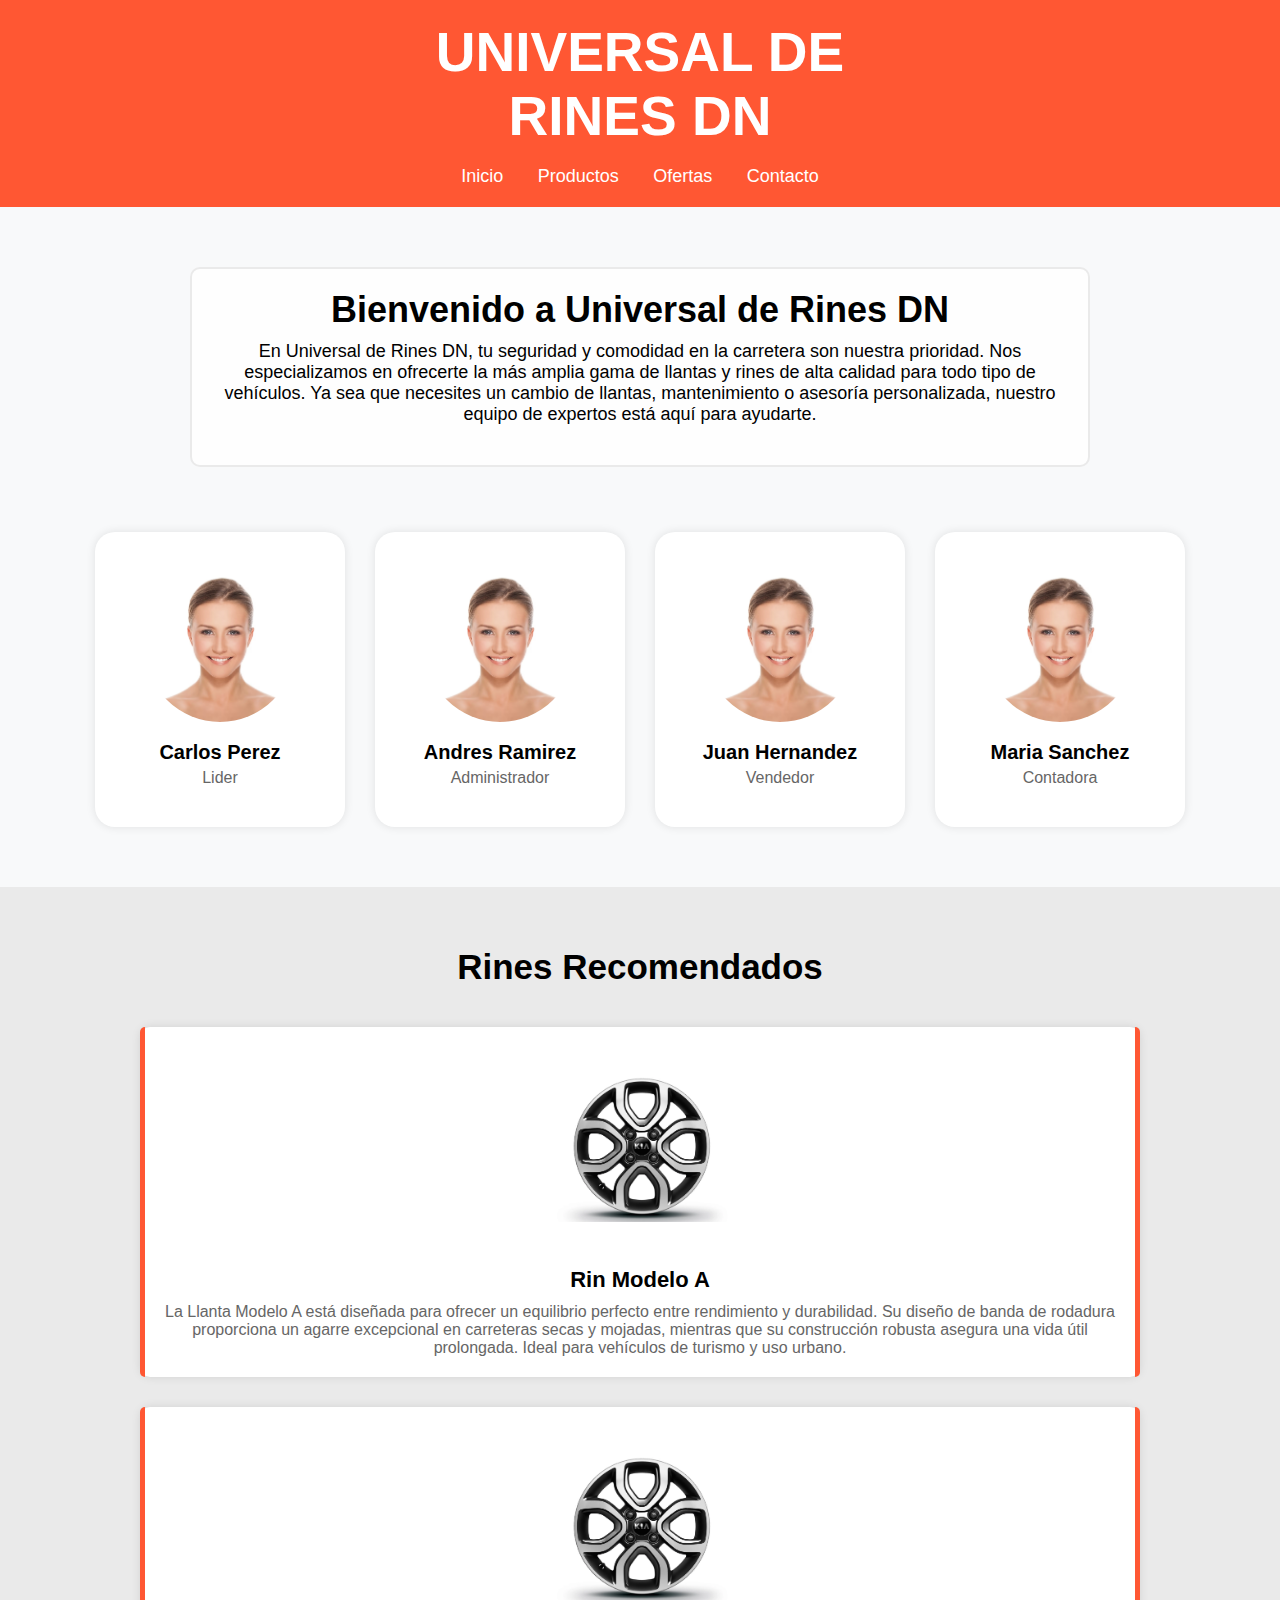
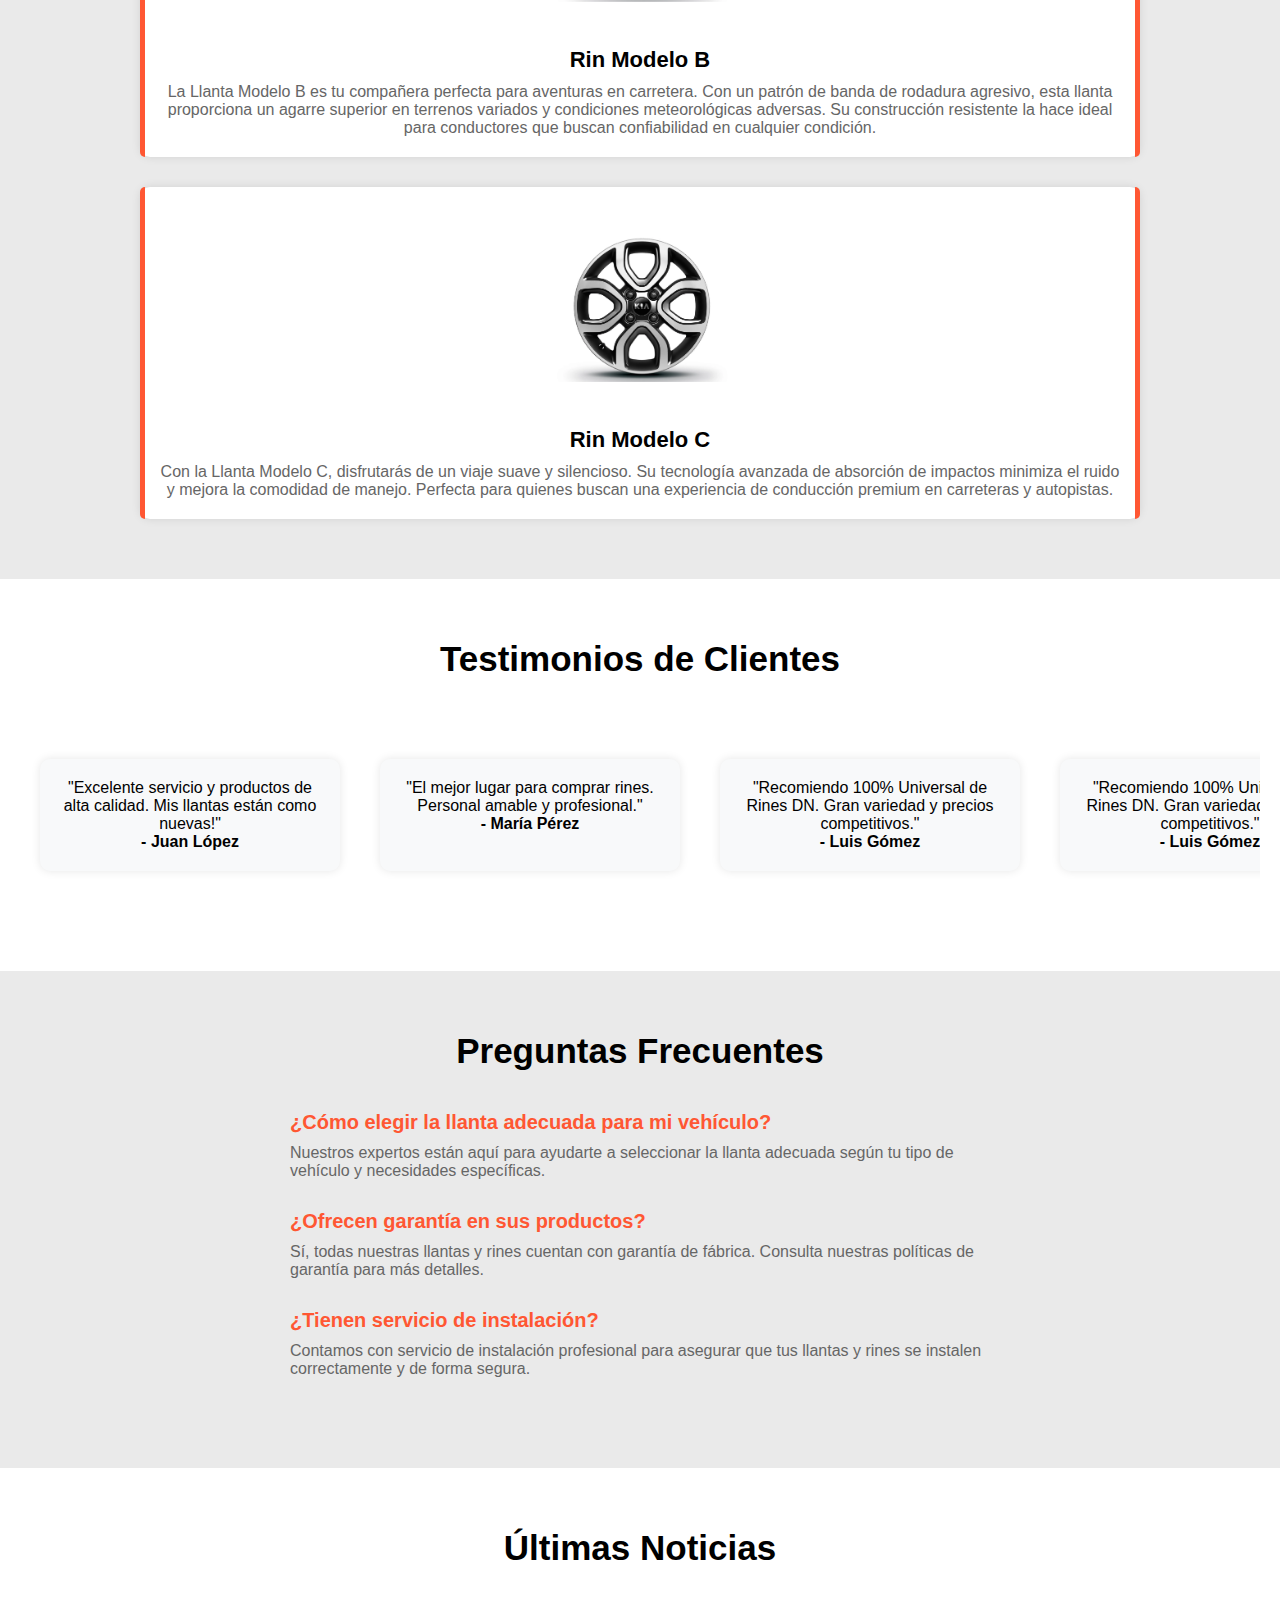
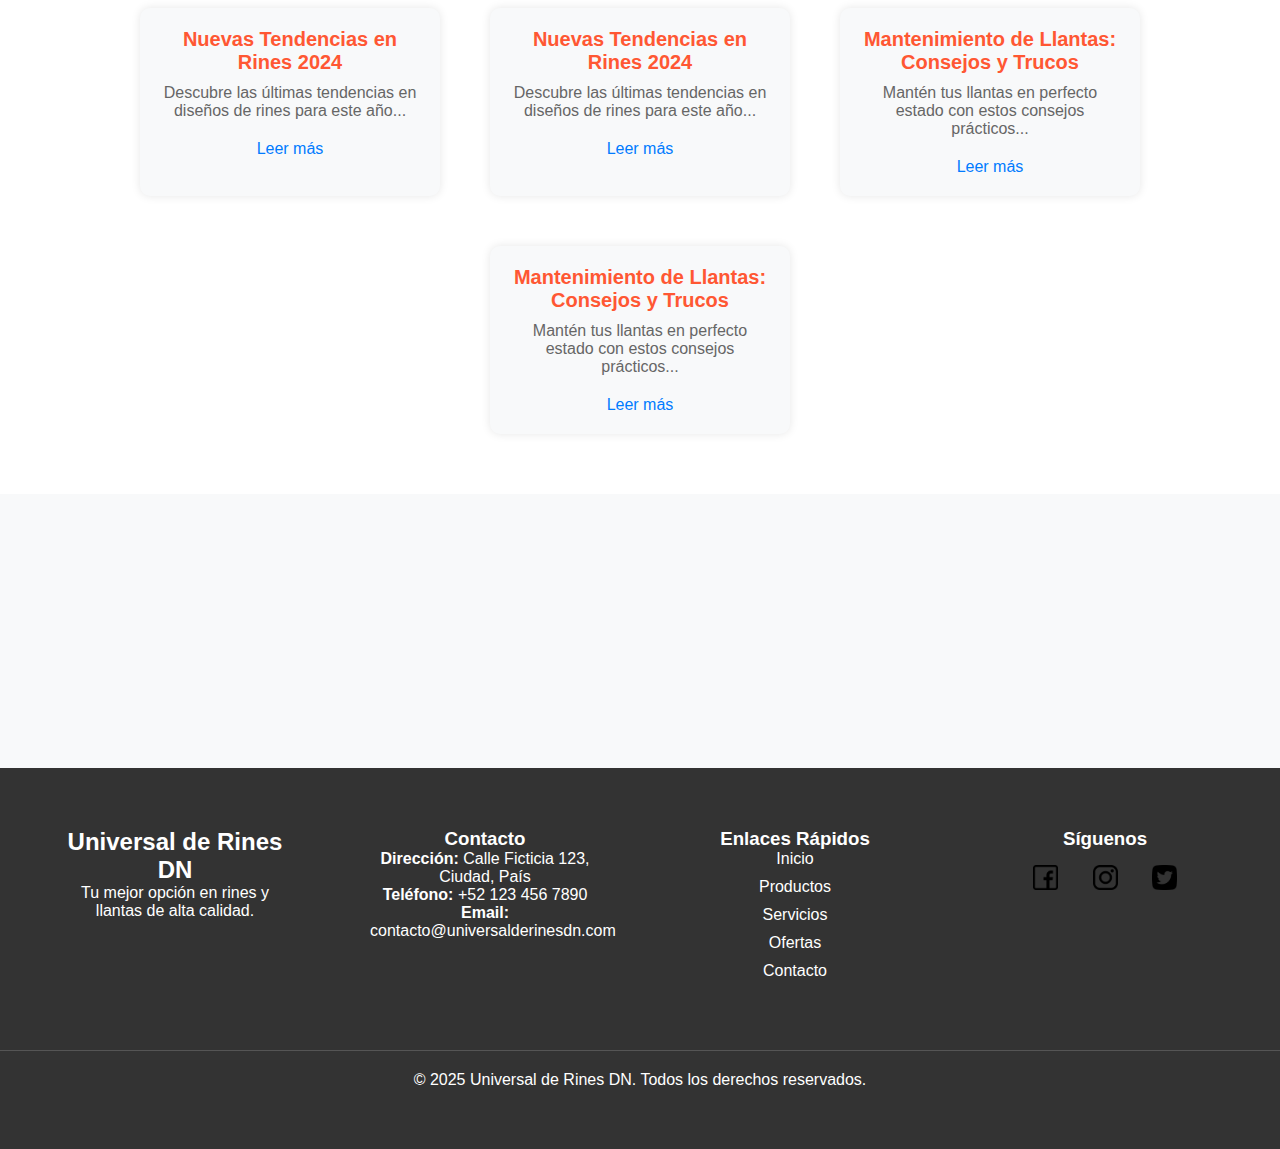
==== commit d52539eb: "cambios responsive index22" ====
--- a/index.html
+++ b/index.html
@@ -265,7 +265,7 @@
         
         <!-- Derechos de Autor -->
         <div style="text-align: center; padding: 20px; border-top: 1px solid #555; margin-top: 40px;">
-            <p>&copy; 2024 Universal de Rines DN. Todos los derechos reservados.</p>
+            <p>&copy; 2025 Universal de Rines DN. Todos los derechos reservados.</p>
         </div>
     </footer>
     
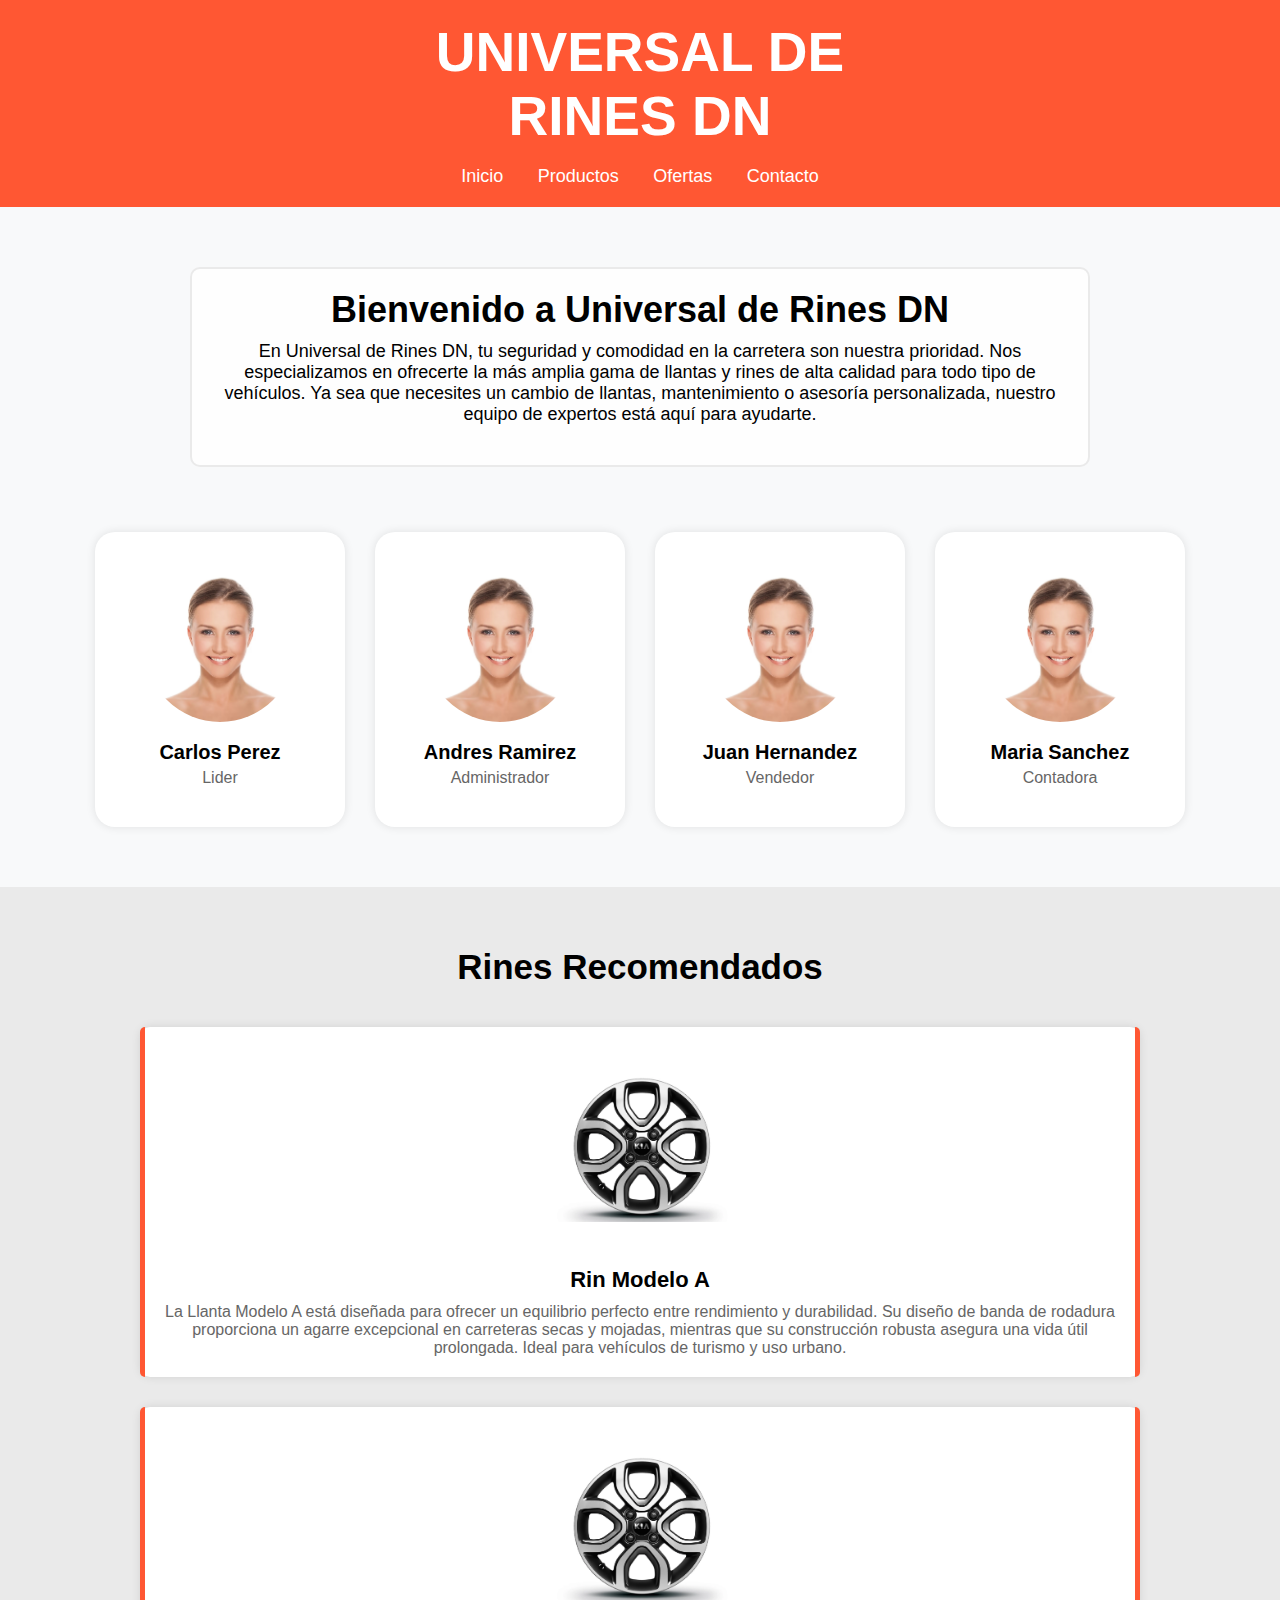
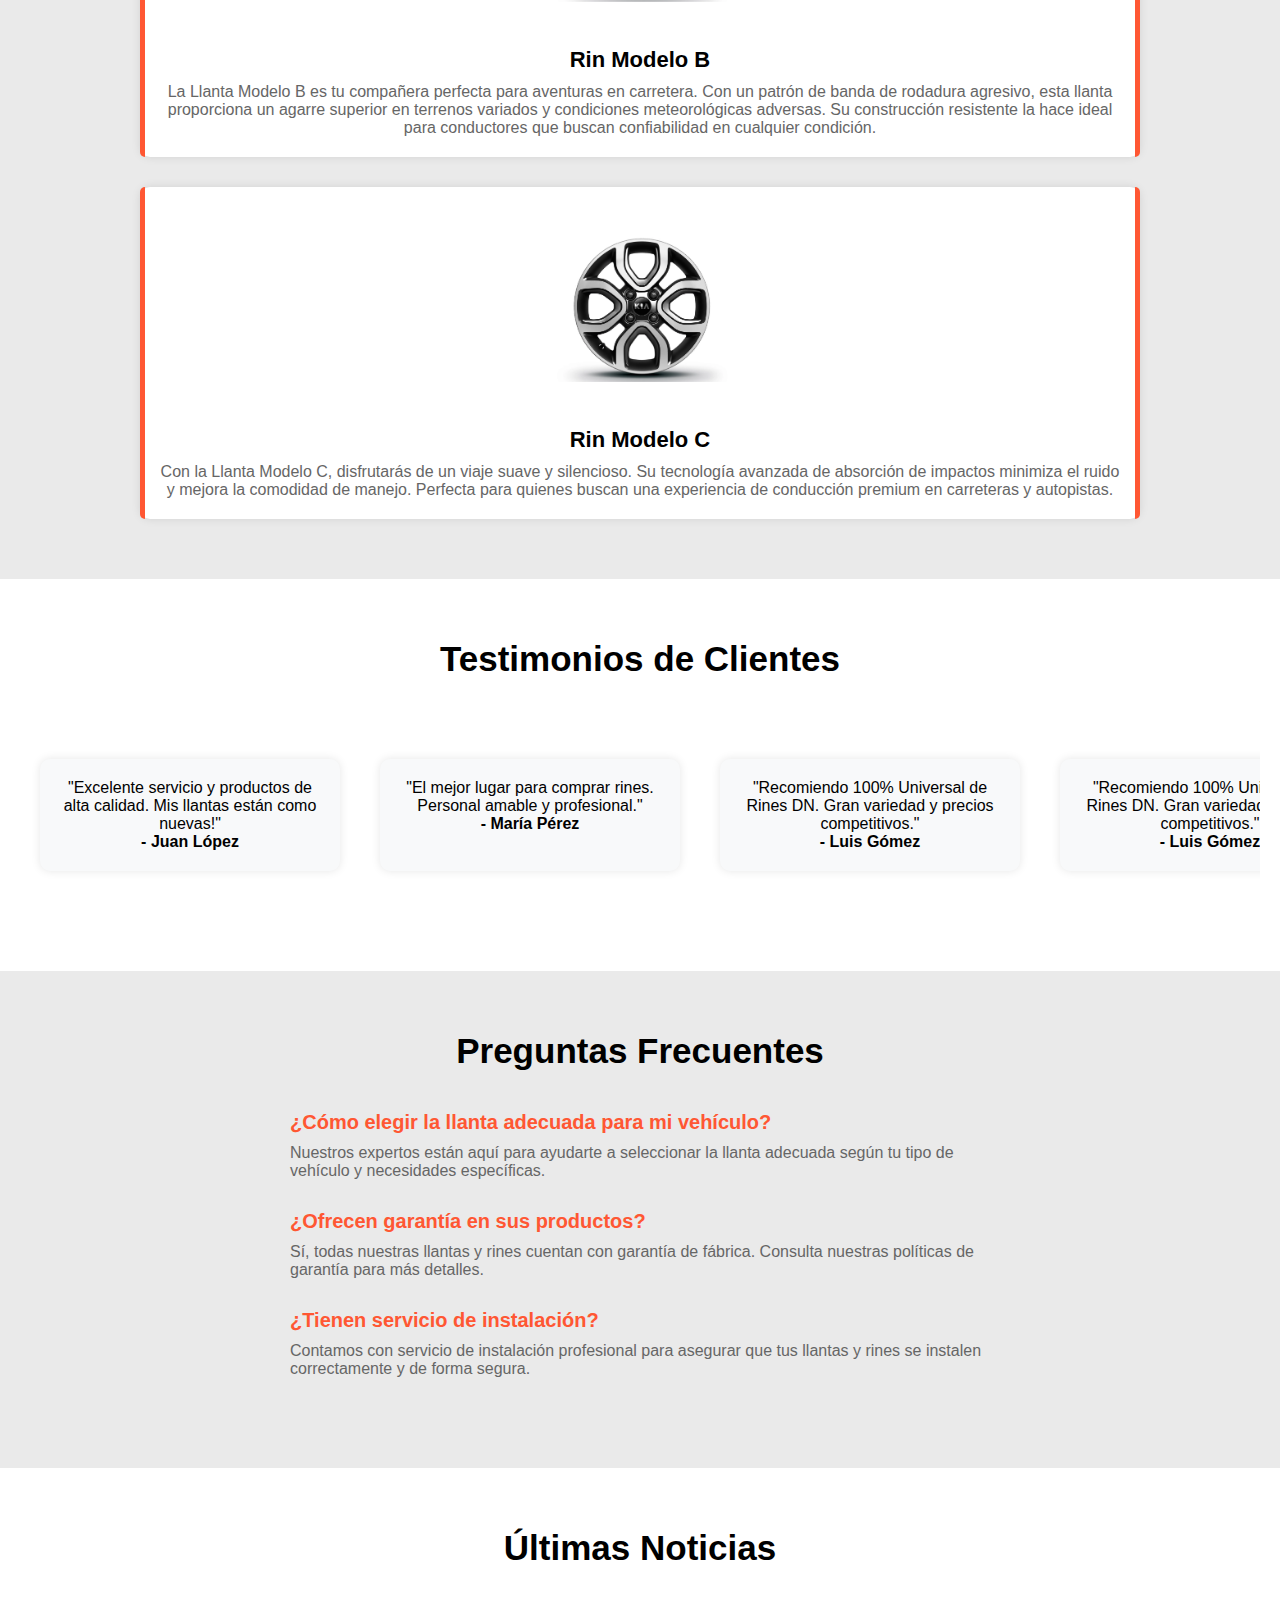
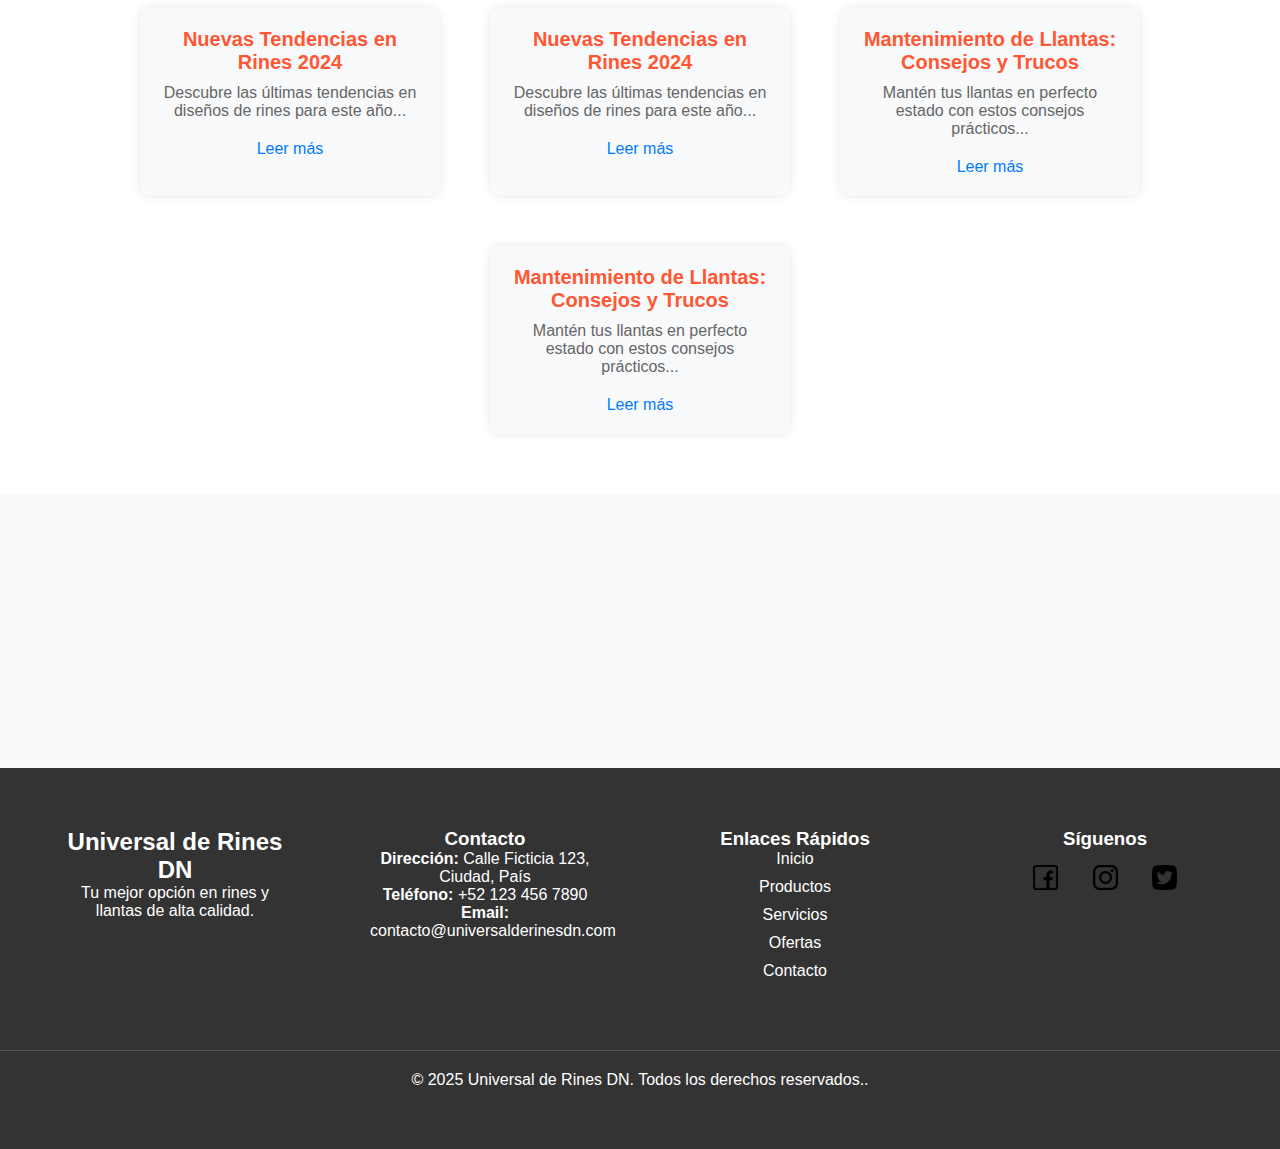
==== commit 3cbae4b8: "Cambio responsive del index111" ====
--- a/index.html
+++ b/index.html
@@ -265,7 +265,7 @@
         
         <!-- Derechos de Autor -->
         <div style="text-align: center; padding: 20px; border-top: 1px solid #555; margin-top: 40px;">
-            <p>&copy; 2025 Universal de Rines DN. Todos los derechos reservados.</p>
+            <p>&copy; 2025 Universal de Rines DN. Todos los derechos reservados..</p>
         </div>
     </footer>
     
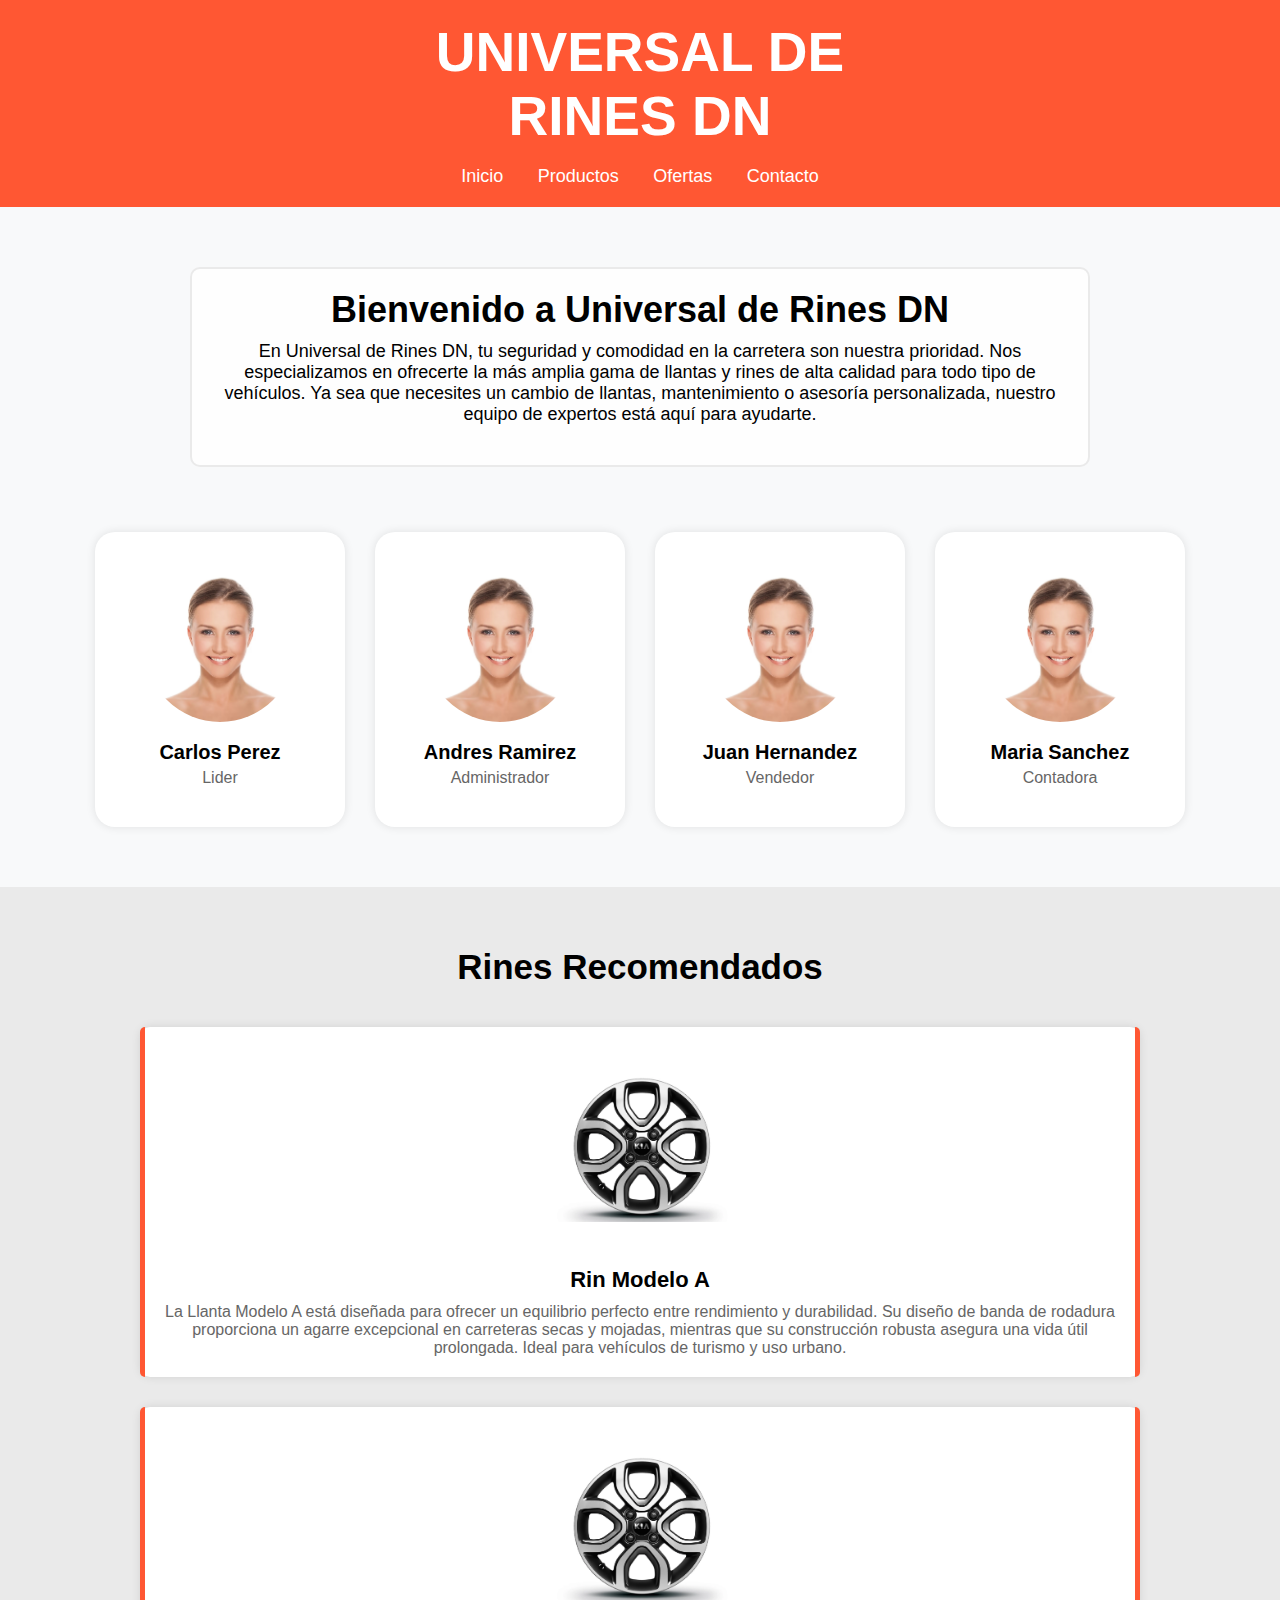
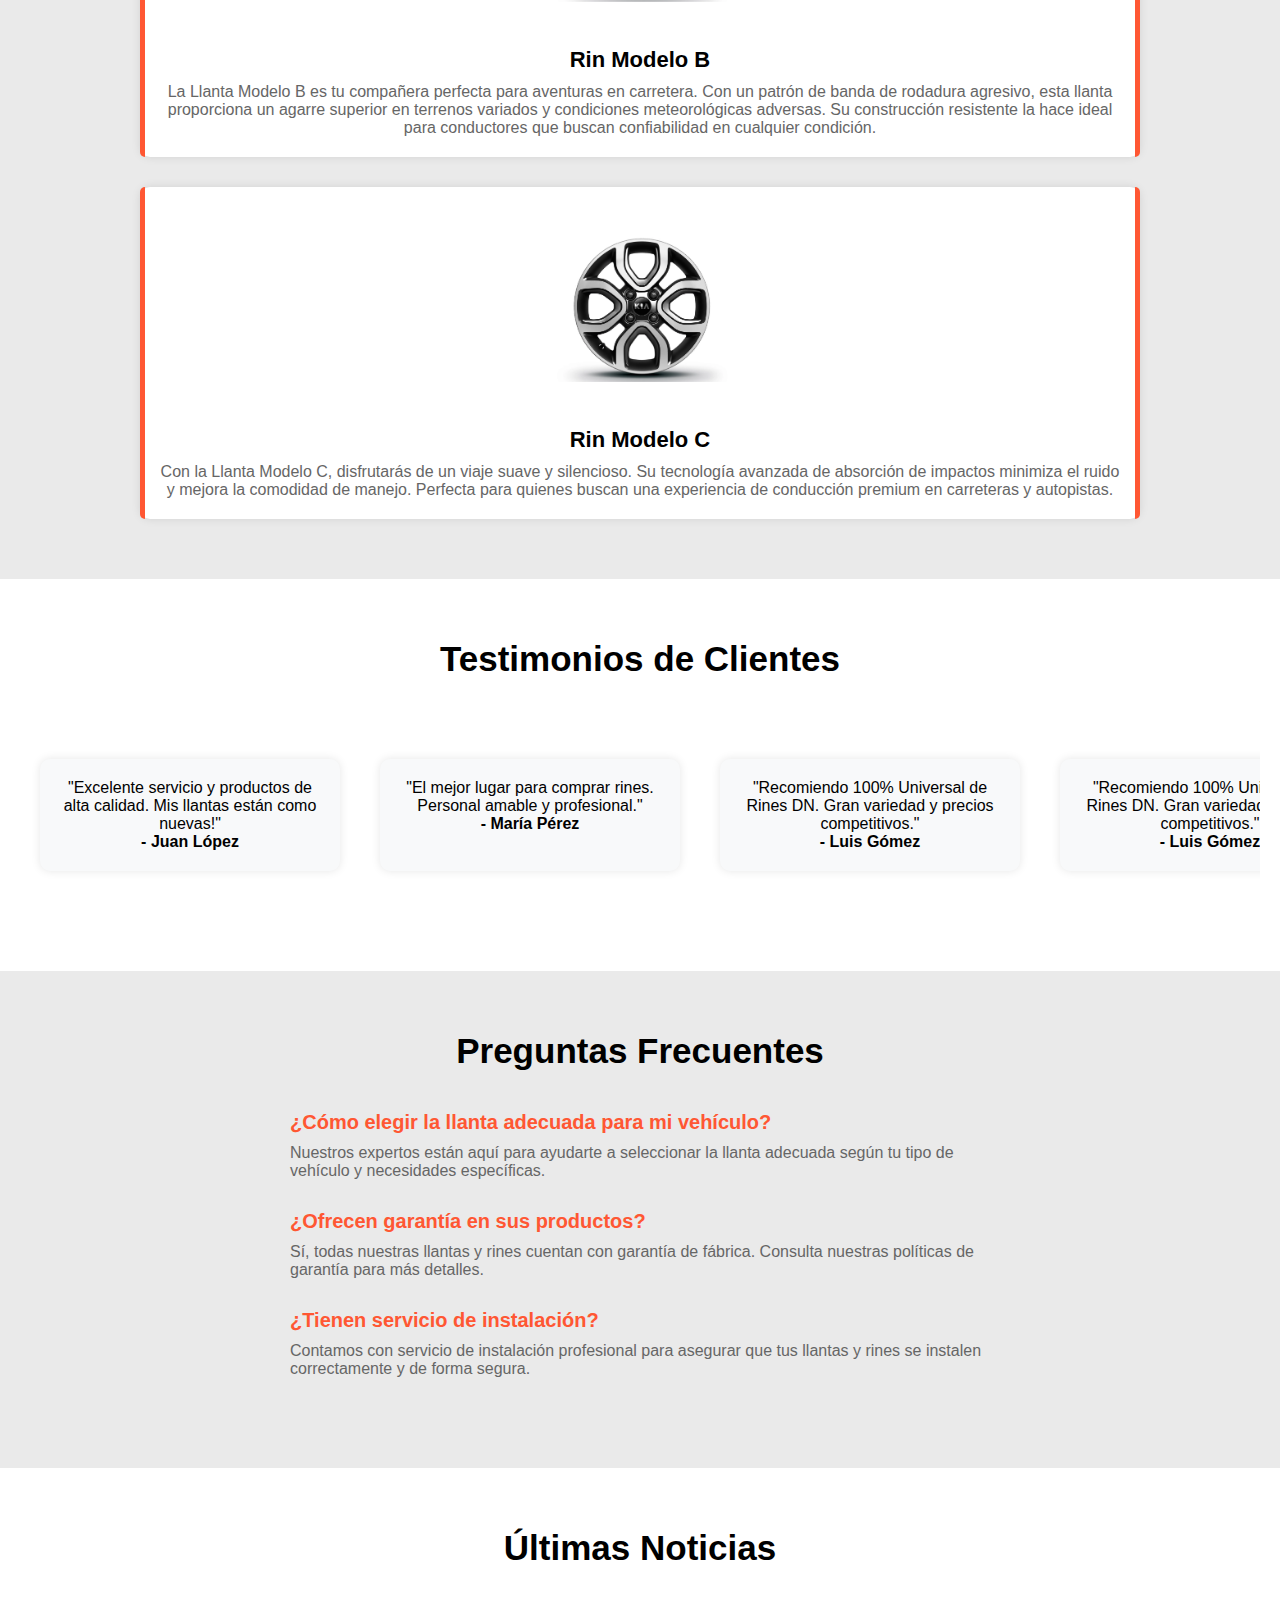
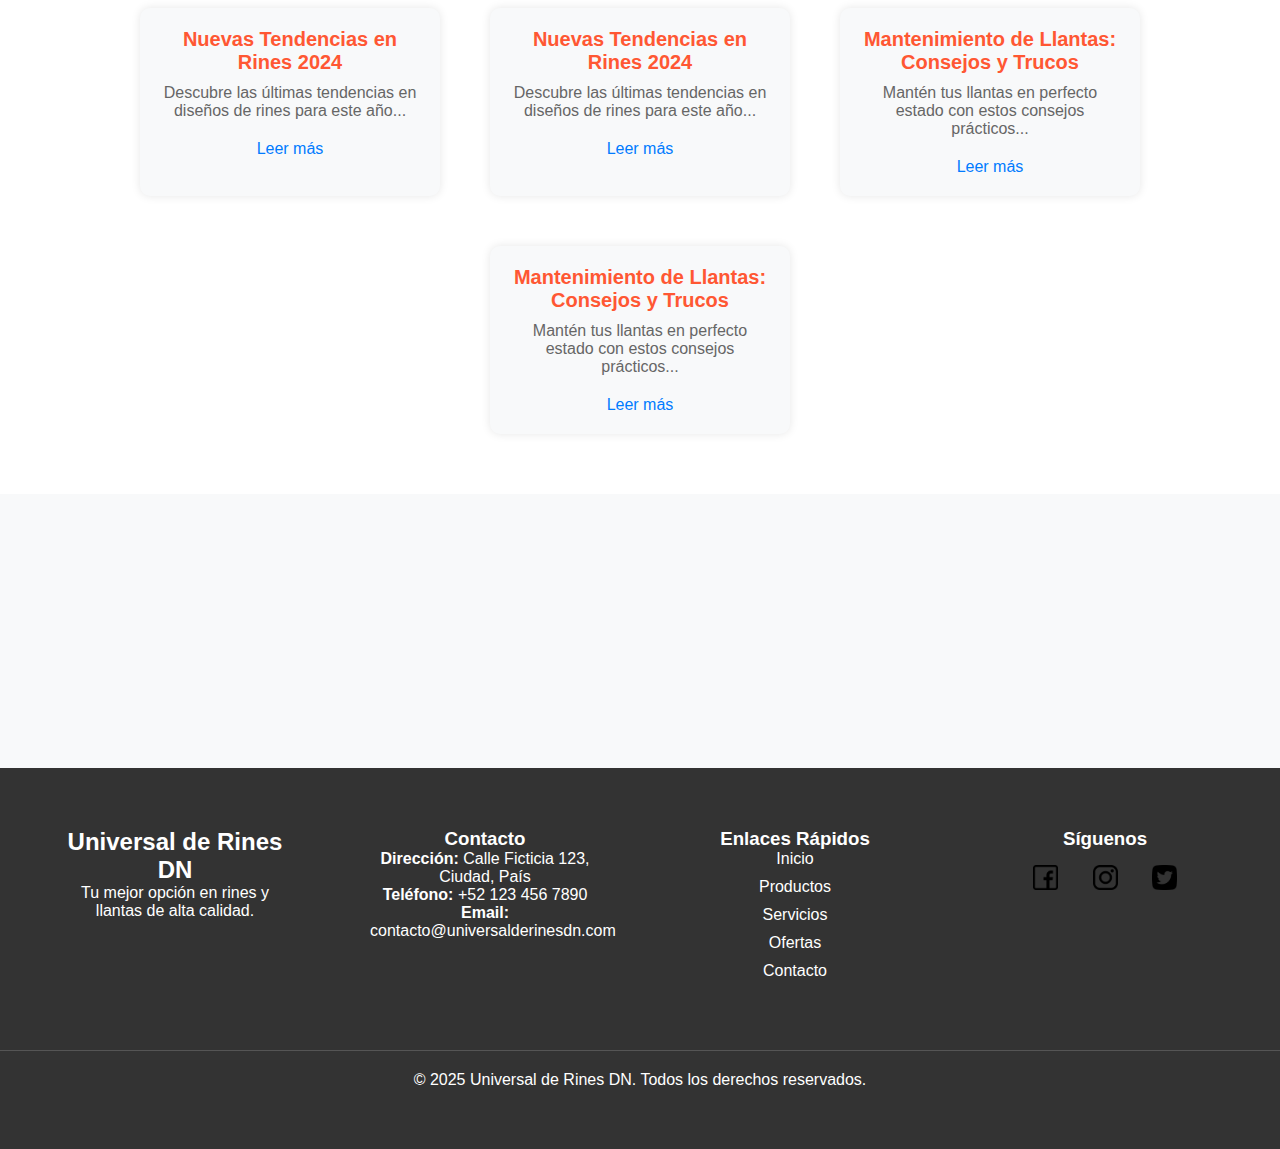
==== commit a266e9e7: "Ultima actualizacion" ====
--- a/index.html
+++ b/index.html
@@ -265,7 +265,7 @@
         
         <!-- Derechos de Autor -->
         <div style="text-align: center; padding: 20px; border-top: 1px solid #555; margin-top: 40px;">
-            <p>&copy; 2025 Universal de Rines DN. Todos los derechos reservados..</p>
+            <p>&copy; 2025 Universal de Rines DN. Todos los derechos reservados.</p>
         </div>
     </footer>
     
--- a/styles.css
+++ b/styles.css
@@ -1,3 +1,4 @@
+
 /* Reset de CSS */
 * {
     margin: 0;
